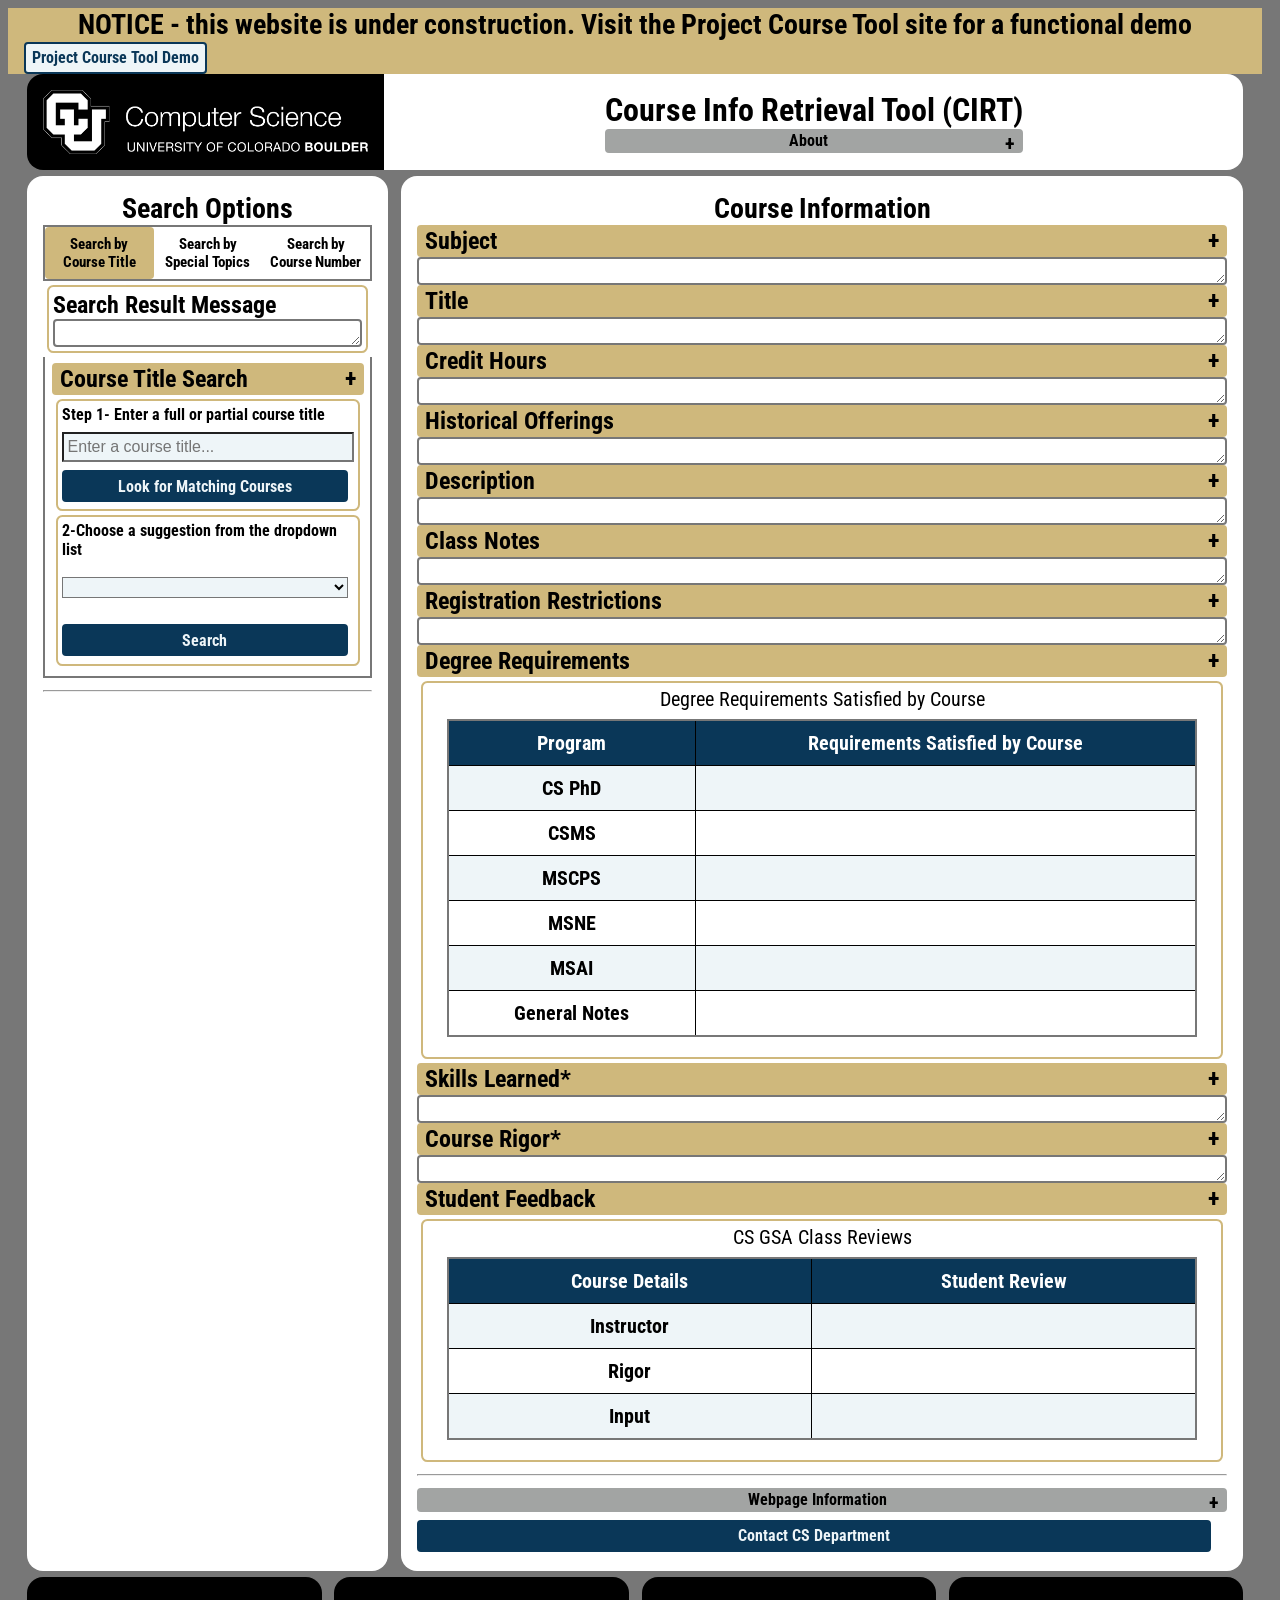
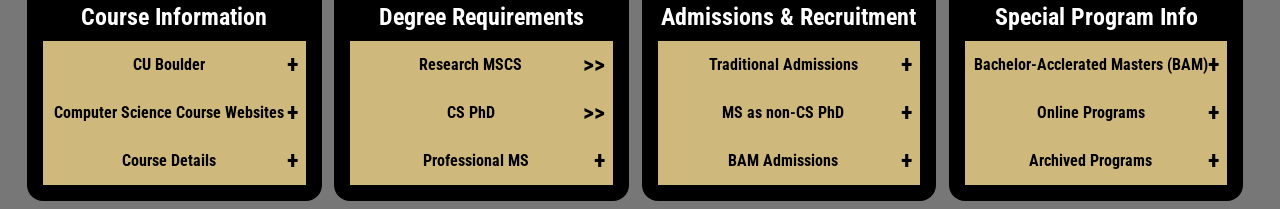
==== index.html @ 99a19672 "update index.html" ====
<!DOCTYPE html>
<html lang="en">

<head>
  <meta name="viewport" content="width=device-width, initial-scale=1.0" charset="UTF-8" />
  <link rel="preconnect" href="https://fonts.googleapis.com"/>
  <link rel="preconnect" href="https://fonts.gstatic.com" crossorigin>
  <link href="https://fonts.googleapis.com/css2?family=Roboto+Condensed:ital,wght@0,100..900;1,100..900&display=swap" rel="stylesheet">
  <link rel="stylesheet" href="script.css"/>
  <script src="script.js"></script>
  <script src="courseCatalog.js"></script>
  <script src="topicsCourseCatalog.js"></script>
  <title>Course Information Retrieval Tool (CIRT)</title>
</head>
<article style="background-color:#CFB87C;">
  <h2>NOTICE - this website is under construction. Visit the Project Course Tool site for a functional demo</h2>
  <button onclick="javascript:goLink('https://danieladams-3.github.io/Project-CourseTool/')">Project Course Tool Demo</button>
</article>
<div class = "grid-container-header">
  <div class="grid-item-image">
    <img src="sidebarHeader.png" alt="Computer Science - University of Colorado Boulder">
  </div>
  <div class="grid-item-header">
    <header>
      <div class="row" style="display:inline-flex">
        <h1>Course Info Retrieval Tool (CIRT)</h1>
      </div>
      <div class="row">
        <button class="buttonHelp" id="titleHelpButton" onclick="javascript:ShowHideMessageRow(document.getElementById('titleMessageOnClick'),this)">About</button>
      </div>
      <div class="helpMessageRow" id="titleMessageOnClick"><h4>About CIRT</h4><p>An internal advisor-facing tool to retrieve course information for graduate courses. Data is pre-collected, so information is not 'live'. To use the tool, select your preferred search method below from tabs below.</p></div>
    </header>
  </div>
</div>
<div class="grid-separator"></div>
<div class="grid-container">
  <div class="grid-item">
    <article>
      <h2>Search Options</h2>
      <div class="tab">
        <button class="tablinks" id = "defaultOpen" onclick="javascript:openSearchTab(this, 'searchTraditionalTab')">Search by Course Title</button>
        <button class="tablinks" onclick="javascript:openSearchTab(this, 'searchByTopics')">Search by Special Topics</button>
        <button class="tablinks" onclick="javascript:openSearchTab(this, 'searchWithHelpTab')">Search by Course Number</button>
      </div>
      <div class="stepRow">
        <div class="row">
          <h3>Search Result Message &nbsp;</h3>
          <p id="searchResultMessage"></p>
        </div>
      </div>  
      <div class="tabContent" id="searchTraditionalTab">
        <div class="row">
          <button class="h3buttonHelp" id="searchStandardHelpButton" onclick="javascript:ShowHideMessageRow(document.getElementById('searchMessageOnClick'), this)">Course Title Search</button>
        </div>
        <div class = "helpMessageRow" id="searchMessageOnClick"><p><h4>About Course Title Search</h4>Requires a full or partial course title. For example, to get course information about 'CSCI 5214 Big Data Architecture', type <b>Big</b>, <b>Big Data</b>, etc. Then select the appropriate option from the dropdown menu. For Special Topics courses, use the Special Topics tab.</p></div>
        <div class="stepRow">
          <div class="row">
            <h4>Step 1- Enter a full or partial course title</h4>
            <input id="titleInput" type="text" placeholder="Enter a course title..." />
          </div>
          <div class="row">
            <button class="searchButton" onclick="anyLenCourseTitleSearch(document.getElementById('titleInput').value.trim());">Look for Matching Courses</button>
          </div>
        </div>
        <div class="stepRow">
          <div class="row">
            <h4>2-Choose a suggestion from the dropdown list</h4>
          </div>
          <div class="selectRow">
            <select id='titleSuggestionSelected'></select>
          </div>
          <div class="row">
            <button class="searchButton" onclick="javascript:TitleSearch()">Search</button>
          </div>
        </div>
      </div>
      <div class="tabContent" id="searchWithHelpTab">
        <div class="row">
          <button class="h3buttonHelp" id="autoHelpButton"onclick="javascript:ShowHideMessageRow(document.getElementById('autocompleteMessageOnClick'),this)">Course Number Search</button>
        </div>
        <div class = "helpMessageRow" id="autocompleteMessageOnClick">
          <h4>About Course Number Search</h4>
          <p>Search by a full or partial course number. If a full number is provided (for ex: CSCI 5214), then it will search and populate the result. If no direct match is found, any matching courses will be added to the dropdown menu for you to choose from. For example, entering <b>CSCI 5</b> will retrieve all CSCI 5000-level courses. Entering <b>5214</b> will retrieve <b>CSCI 5214</b>, <b>ATLS 5214</b>, and <b>CSCA 5214</b>. Select the option you want and press <b>Search</b> to retrieve that course's information.</p>
        </div>
        <div class="stepRow">
          <div class="row">
            <h4>Enter a course number (full or partial)</h4>
          </div>
            <div class="row">
              <input id="prefixInput" type="text" placeholder="Enter the first letter(s) of a course subject code..." />
            </div>
            <div class="row">
              <button class="searchButton" onclick="anyLenCourseNumSearch(document.getElementById('prefixInput').value.trim())">Search</button>
            </div>
          </div>
        <div class="stepRow">
          <div class="row">
            <h4>If you entered a partial course number, choose an option from any matching suggestions</h4>
          </div>
          <div class="selectRow">
            <select id='suggestionSelected'></select>
          </div>
          <div class="row">
            <button class="searchButton" onclick="javascript:autoCompleteSearch()">Search for Suggested Course</button>
          </div>
        </div>
      </div>
      <div class="tabContent" id="searchByTopics">
        <div class="row">
          <button class="h3buttonHelp" id="searchTopicsHelpButton" onclick="javascript:ShowHideMessageRow(document.getElementById('specialTopicsMessageOnClick'),this);
            javascript:changeHelpButton(this)">Search by Special Topic</button>
        </div>
        <div class = "helpMessageRow" id="specialTopicsMessageOnClick"><h4>About Special Topics Search</h4><p>Special Topics Search allows search for specific sections of the available Special Topics courses, filtered by semester.</p></div>
        <div class="stepRow">
          <div class="row">
            <h4>Special Topics Course</h4>
          </div>
          <div class="selectRow">
            <select id='topicsCourseSelected' onchange="populateTopicTerms()">
              <option value="blank" selected></option>
              <option value="CSCI-7000">CSCI 7000 Current Topics in Computer Science</option>
              <option value="CYBR-5830">CYBR 5830 Special Topics</option>
              <option value="ROBO-7000">ROBO 7000 Special Topics in Robotics</option>
              <option value="DTSC-5900">DTSC 5900 Special Topics</option>
              <option value="ATLS-5519">ATLS 5519 Advanced Topics</option>
              <option value="ATLS-5529">ATLS 5529 Advanced Critical Topics</option>
            </select>
          </div>
          <div class="row">
            <h4>Semester when the course has been offered</h4>
          </div>
          <div class="selectRow">
            <select id='topicsTermDisplayed' onchange="populateTopics()">
              <option value="blank" selected></option> 
            </select>
          </div>
          <div class="row">
            <h4>Topic(s) offered the chosen course and semester</h4>
          </div>
          <div class="selectRow">
            <select id='topicsDisplayed'>
              <option value="blank" selected></option>
            </select> 
          </div>
          <div class="row">
            <button class="searchButton" onclick="javascript:TopicsSearch()">Special Topics Search</button>
          </div>
        </div>
        </div>
    </article>
    <hr/>
  </div>
  <div class="grid-item">
    <article>
      <h2>Course Information</h2>
      <div class="row">
        <button class="h3buttonHelp" id="subjectHelpButton" onclick="javascript:ShowHideMessageRow(document.getElementById('subjectMessageOnClick'), this)">Subject</button>
      </div>
      <div class = "helpMessageRow" id="subjectMessageOnClick"><h4>About Subject</h4><p>Per Graduate Catalog AY26-27. If a course does not appear, it is not in the dataset, but can be requested by clicking the 'Contact CS Department' button at the bottom of the page</p>
      </div>
      <div class="row">
        <div id="resultSubject"></div>
      </div>
        
      <div class="row">
        <button class="h3buttonHelp" id="nameHelpButton" onclick="javascript:ShowHideMessageRow(document.getElementById('nameMessageOnClick'),this)">Title&nbsp;</button> 
      </div>
      <div class = "helpMessageRow" id="nameMessageOnClick"><h4>About Title</h4><p>Data from 2026-27 Graduate Catalog</p></div>
      <div class="row">
        <div id="resultTitle"></div>
      </div>

      <div class="row">
        <button class="h3buttonHelp" id="hoursHelpButton" onclick="javascript:ShowHideMessageRow(document.getElementById('hoursMessageOnClick'),this)">Credit Hours&nbsp;</button> 
      </div>
      <div class = "helpMessageRow" id="hoursMessageOnClick"><h4>About Credit Hours</h4><p>Data from 2026-27 Graduate Catalog. If credit hours are variable, output will be listed as a range (for ex: 1-4)</p></div>
      <div class="row">
        <div id="resultHours"></div>
      </div>
          
      <div class="row">
        <button class="h3buttonHelp" id="offeringsHelpButton" onclick="javascript:ShowHideMessageRow(document.getElementById('offeringsMessageOnClick'),this)">Historical Offerings&nbsp;</button> 
      </div>
      <div class = "helpMessageRow" id="offeringsMessageOnClick"><h4>About Historical Offerings (future offerings subject to change)</h4><p>Data manually updated from Class Search. Lists the semesters that the course was offered from Fall 2024-Fall 2026</p></div>
        <div class="row">
          <div id="resultOfferings"></div>
        </div>

        <div class="row">
          <button class="h3buttonHelp" id="descriptionHelpButton" onclick="javascript:ShowHideMessageRow(document.getElementById('descriptionMessageOnClick'), this)">Description&nbsp;</button> 
        </div>
        <div class = "helpMessageRow" id="descriptionMessageOnClick"><h4>About Description</h4><p>Data from 2026-27 Graduate Catalog. Results may also include cross-listed course numbers</p></div>
        <div class="row">
          <div id="resultDescription"></div>
        </div>  
          
        <div class="row">
          <button class="h3buttonHelp" id="notesHelpButton" onclick="javascript:ShowHideMessageRow(document.getElementById('notesMessageOnClick'),this)">Class Notes&nbsp;</button> 
        </div>
        <div class = "helpMessageRow" id="notesMessageOnClick"><h4>About Class Notes</h4><p>Data pulled from Class Search. Notes are from most recent offering from Fall 2024-Fall 2026. If mutliple sections were offered, notes are split by section</p></div>
        <div class="row">
          <div id="resultNotes"></div>
        </div>
          
        <div class="row">
          <button class="h3buttonHelp" id="regHelpButton" onclick="javascript:ShowHideMessageRow(document.getElementById('regRestrictionsMessageOnClick'), this)">Registration Restrictions&nbsp;</button> 
        </div>
        <div class = "helpMessageRow" id="regRestrictionsMessageOnClick"><h4>About Registration Restrictions</h4><p>Data from 2026-27 Graduate Catalog. Restrictions are not listed for individual sections</p></div>
        <div class="row">  
          <div id="resultRestrictions"></div>
        </div>
          
        <div class="row">
          <button class="h3buttonHelp" id="reqsHelpButton" onclick="javascript:ShowHideMessageRow(document.getElementById('DegreeReqsCSMessageOnClick'), this)">Degree Requirements&nbsp;</button> 
        </div>
        <div class = "helpMessageRow" id="DegreeReqsCSMessageOnClick"><h4>About Degree Requirements (CS)</h4><p>If you see any errors, please click the 'Contact CS Department'!</p></div>
        <div class="tableRow">
          <div class="row">  
            <table>
              <caption>Degree Requirements Satisfied by Course</caption>
              <tr>
                <th style="background-color:#0A3758;color:#ffffff;">Program</th>
                <th style="background-color:#0A3758;color:#ffffff;">Requirements Satisfied by Course</th>
              </tr>
              <tr>
                <th>CS PhD</th>
                <td id="reqsCSENPHD"></td>
              </tr>
              <tr>
                <th>CSMS</th>
                <td id="reqsCSENMS"></td>
              </tr>
              <tr>
                <th>MSCPS</th>
                <td id="reqsCSENMSCPS"></td>
              </tr>
              <tr>
                <th>MSNE</th>
                <td id="reqsNTENMSNE"></td>
              </tr>
              <tr>
                <th>MSAI</th>
                <td id="reqsAINTMSAI"></td>
              </tr>
              <tr>
                <th>General Notes</th>
                <td id="reqsNotes"></td>
              </tr>
            </table>
          </div>
        </div>
          
        <div class="row">
          <button class="h3buttonHelp" id="skillsHelpButton" onclick="javascript:ShowHideMessageRow(document.getElementById('skillsLearnedMessageOnClick'),this)">Skills Learned*&nbsp;</button> 
          </div>
          <div class = "helpMessageRow" id="skillsLearnedMessageOnClick"><h4>About Skills Learned (CS)</h4><p>Data available for courses listed in the 3.Skills Learnt document, which was last updated around 2019-2020</p></div>
          <div class="row">
            <div id="resultSkills"></div>
          </div>
          
          <div class="row">
            <h3></h3>
          </div>
          <div class="row">
            <button class="h3buttonHelp" id="rigorHelpButton" onclick="javascript:ShowHideMessageRow(document.getElementById('rigorMessageOnClick'),this)">Course Rigor*&nbsp;</button> 
          </div>
          <div class = "helpMessageRow" id="rigorMessageOnClick"><h4>About Rigor</h4><p>Data available for courses listed in the 3.Skills Learnt document, which was last updated around 2019-2020. Weightage of the class according to students in general. May not apply to all students as each student is different with their comfort level. Rigor should be considered with other factors.</p></div>
          <div class="row">
            <div id="resultRigor"></div>
          </div>

          <div class="row">
            <button class="h3buttonHelp" id="reviewsHelpButton" onclick="javascript:ShowHideMessageRow(document.getElementById('reviewsMessageOnClick'),this)">Student Feedback&nbsp;</button> 
          </div>
          <div class = "helpMessageRow" id="reviewsMessageOnClick"><h4>About Reviews</h4><p>Data manually downloaded from CS-GSA website. Last data update was 09.11.2026</p></div>
          <div class="tableRow">
            <div class="row">  
              <table>
                <caption>CS GSA Class Reviews</caption>
                <tr>
                  <th style="background-color:#0A3758;color:#ffffff;">Course Details</th>
                  <th style="background-color:#0A3758;color:#ffffff;">Student Review</th>
                </tr>
                <tr>
                  <th>Instructor</th>
                  <td id="reviewInstructor"></td>
                </tr>
                <tr>
                  <th>Rigor</th>
                  <td id="reviewCourseload"></td>
                </tr>
                <tr>
                  <th>Input</th>
                  <td id="reviewInput"></td>
                </tr>
              </table>
            </div>
          </div>
        </article>
        <hr/>
        <footer>
          <div class="row">
            <button class="buttonHelp" id="webpageHelpButton" onclick="javascript:ShowHideMessageRow(document.getElementById('webpageMessageOnClick'),this)">Webpage Information</button>
          </div>
          <div class = "helpMessageRow" id="webpageMessageOnClick"><h4>Note</h4>
            <p>Last updated 10.09.2026</p>
            <p>Submit questions, corrections, or requests for additional data by clicking the 'Contact CS Department' button.</p>
            <p>Developed by Daniel Adams, Department of Computer Science</p>
          </div>
          <div class="row">
            <button class="searchButton" onclick="javascript:goLink('mailto:Daniel.Adams-3@colorado.edu')">Contact CS Department</button>
          </div>
        </footer>
      </div>
    </div>
  </div>
  <div class="grid-separator"></div>
  <div class="grid-container-resources">
    <div class="grid-item-resources">
      <div class="sidebarSubHeaderRow">Course Information</div>
      <button class="accordion">CU Boulder</button>
      <div class="panel">
        <button class="sidebarRow" onclick="javascript:goLink('https://catalog.colorado.edu/courses-a-z/')">Graduate Catalog AY26-27</button>
        <button class="sidebarRow" onclick="javascript:goLink('https://classes.colorado.edu/')">Class Search (classes.colorado.edu)</button>
      </div>
      <button class="accordion">Computer Science Course Websites</button>
      <div class="panel">
        <button class="sidebarRow" onclick="javascript:goLink('https://www.colorado.edu/cs/academics/graduate-programs/breadth-courses')">Breadth List</button>
        <button class="sidebarRow" onclick="javascript:goLink('https://www.colorado.edu/cs/graduate-students/computer-science-professional-internship-class-csci-6930')">Professional Internship</button>
        <button class="sidebarRow" onclick="javascript:goLink('https://www.colorado.edu/cs/guidelines-independent-study')">Master's Independent Study</button>
        <button class="sidebarRow" onclick="javascript:goLink('https://www.colorado.edu/cs/professional-masters-computer-science-mscps-projects-requirement')">Professional MSCS Projects</button>
      </div>
      <button class="accordion">Course Details</button>
      <div class="panel">
        <button class="sidebarRow" onclick="javascript:goLink('https://docs.google.com/spreadsheets/d/10GefVmlLPtR8avL3Kjln62ebisCZMJJWeFko8VarKwE/edit?gid=0#gid=0')">Tentative Classes List (FA26)</button>
        <button class="sidebarRow" onclick="javascript:goLink('https://docs.google.com/spreadsheets/d/1cyO2n1xfp6QEOjoUIr4CfAsfHH-fGB7LIWFB1ZFxfOY/edit?gid=0#gid=0')">3. Skills Learned by Course (2019)</button>
        <button class="sidebarRow" onclick="javascript:goLink('https://bouldercsgrads.org/classes')">Class Reviews, CS-GSA</button>
      </div>
    </div>
    <div class="grid-item-resources">
      <div class="sidebarSubHeaderRow">Degree Requirements</div>
      <button class="accordionNoPanel" onclick="javascript:goLink('https://www.colorado.edu/cs/academics/graduate-programs/master-science-computer-science/master-science-computer-science-degree')">Research MSCS</button>
      <button class="accordionNoPanel" onclick="javascript:goLink('https://www.colorado.edu/cs/academics/graduate-programs/doctor-philosophy/degree-requirements')">CS PhD</button>
      <button class="accordion">Professional MS</button>
      <div class="panel">
        <button class="sidebarRow" onclick="javascript:goLink('https://www.colorado.edu/cs/academics/graduate-programs/professional-masters-artificial-intelligence/ms-ai-degree-requirements')">MS Artificial Intelligence (course-based)</button>
        <button class="sidebarRow" onclick="javascript:goLink('https://www.colorado.edu/cs/academics/graduate-programs/professional-masters-computer-science/degree-requirements')">MS Computer Science (course-based)</button>
        <button class="sidebarRow" onclick="javascript:goLink('https://www.colorado.edu/cs/dual-professional-ms-engineering-management')">Dual-Degree MSCPS + ME-EMEN - Computer Science Requirements</button>
        <button class="sidebarRow" onclick="javascript:goLink('https://www.colorado.edu/emp/graduate-programs/dual-graduate-degrees/computer-science-me-em-dual-degrees#accordion-efcb9804c1ad9ffc16d8883bba71ce629-1')">Dual-Degree MSCPS + ME-EMEN - Engineering Management Requirements</button>
        <button class="sidebarRow" onclick="javascript:goLink('https://www.colorado.edu/cs/academics/graduate-programs/professional-masters-network-engineering/professional-masters-network')">MS Network Engineering (course-based)</button>
      </div>
    </div>
    <div class="grid-item-resources">
      <div class="sidebarSubHeaderRow">Admissions & Recruitment</div>
      <button class="accordion">Traditional Admissions</button>
      <div class="panel">
        <button class="sidebarRow" onclick="javascript:goLink('https://www.colorado.edu/cs/admissions/graduate-admissions/discover-graduate-programs')">2027 Recruitment</button>
        <button class="sidebarRow" onclick="javascript:goLink('https://www.colorado.edu/cs/admissions/graduate-admissions')">CS Graduate Amissions Homepage</button>
        <button class="sidebarRow" onclick="javascript:goLink('https://www.colorado.edu/cs/admissions/graduate-admissions/admissions-requirements')">CS Graduate Admissions Requirements</button>
        <button class="sidebarRow" onclick="javascript:goLink('https://www.colorado.edu/cs/admissions/graduate-admissions/how-apply/how-apply-masters-program')">How to Apply for MS</button>
      </div>
      <button class="accordion">MS as non-CS PhD</button>
      <div class="panel">
        <button class="sidebarRow" onclick="javascript:goLink('https://www.colorado.edu/cs/students/graduate-students/forms-policies/earning-cs-ms-non-cs-phd-student')">Earning MSCS as non-CS PhD</button>  
        <button class="sidebarRow" onclick="javascript:goLink('https://www.colorado.edu/cs/students/graduate-students/forms-policies/earning-ms-ai-as-non-cs-phd-student')">Earning MSAI as non-CS PhD</button>
      </div>
      <button class="accordion">BAM Admissions</button>
      <div class="panel">
        <button class="sidebarRow" onclick="javascript:goLink('https://www.colorado.edu/cs/academics/undergraduate-programs/accelerated-masters-programs')">CS Undergraduate BAM Information</button>
      </div>
    </div>
    <div class="grid-item-resources">
      <div class="sidebarSubHeaderRow">Special Program Info</div>
      <button class="accordion">Bachelor-Acclerated Masters (BAM)</button>
      <div class="panel">
        <button class="sidebarRow" onclick="javascript:goLink('https://www.colorado.edu/cs/academics/undergraduate-programs/accelerated-masters-programs/computer-science-accelerated-masters-0#degree-requirements')">MS Computer Science BAM</button>
        <button class="sidebarRow" onclick="javascript:goLink('https://www.colorado.edu/cs/academics/undergraduate-programs/accelerated-masters-programs/network-engineering-accelerated-0')">MS Network Engineering BAM</button>
      </div>
      <button class="accordion">Online Programs</button>
      <div class="panel">
        <button class="sidebarRow" onclick="javascript:goLink('https://www.colorado.edu/cs/academics/online-programs/mscs-coursera/curriculum')">MSCS Coursera (CSE3)</button>
        <button class="sidebarRow" onclick="javascript:goLink('https://www.colorado.edu/cs/academics/online-programs/ms-artificial-intelligence-coursera/ms-ai-online-curriculum-and-degree')">MSAI Coursera (AIN3)</button>
        <button class="sidebarRow" onclick="javascript:goLink('https://www.colorado.edu/program/data-science/coursera/curriculum')">MSDS Coursera (DTS3)</button>
        <button class="sidebarRow" onclick="javascript:goLink('https://online.colorado.edu/applied-computer-science-bs/academics')">Post-Bacc (BS Applied CS)</button>
      </div>
       <button class="accordion">Archived Programs</button>
      <div class="panel">
        <button class="sidebarRow" onclick="javascript:goLink('https://www.colorado.edu/cs/academics/graduate-programs/certificates')">Residential Graduate Certificates</button>
        <button class="sidebarRow" onclick="javascript:goLink('https://www.colorado.edu/cs/academics/graduate-programs/master-science-technology-cybersecurity-policy/master-science-technology')">MS Technology, Cybersecurity, Policy (TCEN)</button>
      </div>
    </div>
  </div>
</body>
</div>
</html>
---- script.css ----
/*color pallette quickreference*/
/*dark grey: #777777, black: #000000, white: #ffffff, gold: #CFB87C*/
/*coral: ff6060, green: 00a491*/

body {
  font-family: "Roboto", sans-serif;
  font-size:1.5rem;
  min-width:98%;
  width:98%;
  background-color:#777777;
  padding-top:0rem;
  padding-bottom:0rem;
  overflow-x:hidden;
}

.grid-separator{
  min-height:0.5vw;
  max-height:0.5vw;
  height:0.5vw;
  margin:0vw;
}

.grid-container{
  display:grid;
  grid-template-columns:3fr 7fr;
  grid-template-rows:1fr;
  border-radius:1rem;
  padding-left: 1rem;
  padding-right:1rem;
  
  gap:1vw;
  margin-left:0.25vw;
  margin-right:0.25vw;
  margin-top:0vw;
  margin-bottom:0vw;
}

.grid-item{
  text-align:left;
  background:#ffffff;
  border-radius:1rem;
  padding:1rem;
  overflow:hidden;
}

.grid-container-header{
  display:grid;
  height:max-content;
  grid-template-columns:1fr 5fr;
  grid-template-rows:1fr;
  border-radius:1rem;
  padding-left: 1rem;
  padding-right:1rem;
  
  gap:0vw;
  margin-left:0.25vw;
  margin-right:0.25vw;
  margin-top:0vw;
  margin-bottom:0vw;
}

.grid-item-header{
  text-align:center;
  background:white;
  border-top-left-radius:0rem;
  border-bottom-left-radius:0rem;
  border-top-right-radius:1rem;
  border-bottom-right-radius:1rem;
  padding:1rem;
  overflow:hidden;
  align-items:center;
  display:flex;
  justify-content:center;
}

.grid-item-image{
  background-color:#000000;
  border-bottom-left-radius:1rem;
  border-top-left-radius:1rem;
  border-top-right-radius:0rem;
  border-bottom-right-radius:0rem;
  padding:1rem;
  overflow:clip;
  display:flex;
  justify-content:center;
}

img{
  width:auto;
  height:4rem;
}

.grid-container-resources{
  display:grid;
  height:fit-content;
  overflow:clip;
  grid-template-columns:1fr 1fr 1fr 1fr;
  border-radius:1rem;
  padding-left: 1rem;
  padding-right:1rem;
  
  gap:1vw;
  margin-left:0.25vw;
  margin-right:0.25vw;
  margin-top:0vw;
  margin-bottom:0vw;

}
.grid-item-resources{
  text-align:left;
  background:#000000;
  border-radius:1rem;
  padding:1rem;
  overflow:clip;
  height:min-content;
}

@media (max-width: 1200px) {
  .grid-container {
    grid-template-columns:1fr 1fr;
  }
  .grid-container-resources{
    grid-template-columns:1fr 1fr;
  }
  .grid-container-header{
    grid-template-columns:1fr 3fr;
  }
}

@media (max-width: 975px) {
  .grid-container {
    grid-template-columns: 1fr;
  }
  .grid-container-resources{
    grid-template-columns: 1fr;
  }
  .grid-container-header{
    grid-template-columns:1fr;
  }
  .grid-item-image{
    border-bottom-left-radius:1rem;
    border-top-left-radius:1rem;
    border-top-right-radius:1rem;
    border-bottom-right-radius:1rem;
  }
  .grid-item-header{
    border-bottom-left-radius:1rem;
    border-top-left-radius:1rem;
    border-top-right-radius:1rem;
    border-bottom-right-radius:1rem;
  }
}
@media (max-width: 480px) {
  .grid-container {
    grid-template-columns: 1fr;
  }
  .grid-container-resources{
    grid-template-columns: 1fr;
  }
  .grid-container-header{
    grid-template-columns:1fr;
  }
  .grid-item-image{
    border-bottom-left-radius:1rem;
    border-top-left-radius:1rem;
    border-top-right-radius:1rem;
    border-bottom-right-radius:1rem;
  }
  .grid-item-header{
    border-bottom-left-radius:1rem;
    border-top-left-radius:1rem;
    border-top-right-radius:1rem;
    border-bottom-right-radius:1rem;
  }
}

article, footer{
  background:white;
}

/*Define header styles*/
h1 {
  font-family: "Roboto Condensed", sans-serif;
  font-size:2rem;
  font-weight:bolder;
  margin-top:0vw;
  margin-bottom:0vw;
  color:#000000;
  align-content:center;
}
h2{
  font-family: "Roboto Condensed", sans-serif;
  font-size: 1.75rem;
  margin-top:0vw;
  margin-bottom:0vw;
  align-content:center;
  text-align:center;
}
h3{
  font-family: "Roboto Condensed", sans-serif;
  font-size:1.5rem;
  font-weight:bold;
  margin-top:0vw;
  margin-bottom:0vw;
  align-content:center;
} 
h4 {
  font-family: "Roboto Condensed", sans-serif;
  font-size:1rem;
  padding-top:0rem;
  font-weight:bold;
  margin-top:0vw;
  margin-bottom:0vw;
  align-content:center;
}
h5{
  font-family:"Roboto Condensed", sans-serif;
  font-size:1rem;
  font-style:italic;
  margin-top:0vw;
  margin-bottom:0vw;
  align-content:center;
}

p{
  font-size:1rem;
  word-wrap:normal;
  white-space:normal;
  justify-content:center;
  margin-top:0vw;
  margin-bottom:0vw;
  align-content:center;
}
caption {
  font-family: "Roboto Condensed", sans-serif;
  font-size:1.25rem;
  margin-bottom:0.5rem;
  align-content:center;
}
/*Define formatting for rows*/
.row {
  display:flex;
  flex-direction:row;
  flex-wrap:wrap;
  white-space:pre-line;
  word-wrap:normal;
  max-width:100%;
  border-radius:0.5vw;
}

.stepRow, .tableRow{
  border: 2px solid #CFB87C;
  border-radius:0.5vw;
  padding:0.25rem;
  margin:0.25rem;
}
.helpMessageRow{
  opacity:0.0%;
  min-height:0%;
  max-height:0%;
  visibility:hidden;
  display:none;

  background-color:#ffffff;
  border-radius:2vw;
  border-color:#ffffff;

  margin-top:0rem;
  margin-bottom:0rem;
  flex-direction:row;
  flex-wrap:wrap;
  white-space:pre-line;
  word-wrap:normal;
  max-width:98%;
  font-size:1.25rem;
  color:#000000;
} 


/*Define formatting for input text when provided by user*/
input[type="text"] {
  padding: 0.25rem;
  font-size: 1rem;
  font-weight:normal;
  width:98%;
  margin-top:0.5rem;
  background-color:#EEF5F8;
}

/*Format the result boxes for certain result content*/
#resultDescription, #resultNotes, #resultReqs, #resultRestrictions, #resultSkills, #resultSubject, #resultTitle, #resultHours, #resultOfferings, #resultRigor, #searchResultMessage
{
  padding: 0.25rem;
  background: #ffff;
  min-height: 1rem;
  max-height: fit-content;
  resize:vertical;
  overflow-x:visible;
  overflow-y:hidden;
  width:100%;
  border: 2px solid #777777;
  white-space: pre-wrap;
  cursor: text;
  font-size: 1rem;
  border-radius:0.25rem;
}
/*Formatting for buttons*/
button {
  margin-left: 1rem;
  font-size: 1rem;
  min-width:1rem;
  max-height:2rem;
  min-height:2rem;
  font-weight: bold;
  border-radius:0.25rem;
  border-color:#0A3758;
  border-style:solid;
  cursor: pointer;
  font-family: "Roboto Condensed", sans-serif;
  background: #EEF5F8;
  color:#0A3758;
  outline:none;
}

.buttonHelp{
  margin:inherit;
  min-width:100%;
  font-size:1rem;
  padding-top:0rem;
  padding-bottom:0rem;
  text-align:center;
  max-height:1.5rem;
  min-height:1.5rem;
  height:1.5rem;
  background-color:#A2A4A3;
  color:#000000;
  border-color:#A2A4A3;
}

.h3buttonHelp{
  font-family: "Roboto Condensed", sans-serif;
  font-size:1.5rem;
  font-weight:bold;
  margin-top:0vw;
  margin-bottom:0vw;
  align-content:center;
  margin-left:0vw;
  max-height:fit-content;
  min-width:100%;
  padding-top:0rem;
  padding-bottom:0rem;
  text-align:left;
  background-color:#CFB87C;
  color:#000000;
  border-color:#CFB87C;
}

.buttonHelp.opened:after, .h3buttonHelp.opened:after {
  content: '-';
}

.h3buttonHelp:after {
  content: '+';
  color: #000000;
  font-weight: bold;
  font-size:1.5rem;
  float: right;
  margin-left:0px;
  margin-right:0px;
}

.buttonHelp:after {
  content: '+';
  color: #000000;
  font-weight: bold;
  font-size:1.25rem;
  float: right;
  margin-left:0px;
  margin-right:0px;
}

.buttonHelp:hover{
  background-color:#777777;
  color:#ffffff;
  border-color:#777777;
}

.h3buttonHelp:hover{
  background-color:#8D7334;
  color:#ffffff;
  border-color:#8D7334;
}

.h3buttonHelp.opened:hover {
  background-color:#ff6060;
  color:#000000;
  border-color:#ff6060;
}
/*Formatting when user hovers over  buttons with mouse*/
button:hover
{
  background-color: #0A3758;
  color:#EEF5F8;
}
.searchButton:hover{
  background-color:#EEF5F8;
  color:#0A3758;
}

.searchButton{
  background-color: #0A3758;
  color:#EEF5F8;
  font-family: "Roboto Condensed", sans-serif;
  margin-left:0rem;
  max-height:2rem;
  min-height:2rem;
  margin-top:0.5rem;
  margin-bottom:2rem;
  width:98%;
  border-radius:0.25rem;
  border-color:#0A3758;
  margin-bottom:0.25vw;
}

.fade-in-messageRow{
  animation-duration:0.25s;
  animation-name: fade-in-messageRow;
  opacity:1.0;
  min-height:100%;
  font-size:1rem;
  visibility:initial;
  max-height:fit-content;
  height:fit-content;
  background-color:#cfb87C;
  border-radius:0.25rem;
  border-color:#000000;
}
.fade-out-messageRow{
  animation-duration:0.25s;
  animation-name: fade-out-messageRow;
  opacity:0.0;
  min-height:0%;
  max-height:0%;
  height:0%;
  visibility:hidden;
  display:none;
  background-color:#ffffff;
  border-radius:0vw;
  border-color:#ffffff;
  border:#ffffff;
}

.helpMessageRow.available{
  opacity:1.0;
  font-size:1rem;
  visibility:initial;
  max-height:fit-content;
  height:fit-content;
  background-color:#cfb87C;
  border-radius:0.25rem;
  border-color:#000000;
}

@keyframes fade-in-messageRow {
  0% {
    opacity:0.0;
    min-height:0%;
    max-height:0%;
    height:0%;
    visibility:hidden;
    display:none;
    background-color:#ffffff;
    border-radius:0vw;
    border-color:#ffffff;
    border:#ffffff;
  }
  90%{
    opacity:0.0;
  }
  100%{
    opacity:1.0;
    min-height:100%;
    max-height:fit-content;
    height:100%;
    visibility:visible;
    display:block;
    background-color:#CFB87C;
    border-radius:0.5vw;
    border-color:#000000;
    border:#000000;
  }
}

@keyframes fade-out-messageRow {
  0% {
    opacity:1.0;
    min-height:100%;
    max-height:fit-content;
    height:100%;
    visibility:visible;
    display:contents;
    background-color:#CFB87C;
    border-radius:1vw;
    border-color:#000000;
    border:#000000;
  }
  5%{
    opacity:0.0;
  }
  100%{
    opacity:0.0;
    min-height:0%;
    max-height:0%;
    height:0%;
    visibility:hidden;
    display:none;
    background-color:#ffffff;
    border-radius:0vw;
    border-color:#ffffff;
    border:#ffffff;
  }
}

/*for buttons when opened*/
.opened{
  background-color:#ff6060;
  color:#000000;
  border-color:#000000;
}

/* Style the accordion folder buttons */
.accordion {
  background-color:#CFB87C; 
  color: #000000;
  padding: 0.5rem 0.5rem 0.5rem 0.5rem;
  margin:0px;
  max-height:fit-content;
  font-size: 1rem;
  line-height:2rem;
  font-weight:bold;
  word-wrap:normal;
  white-space:normal;
  overflow-x:hidden;
  overflow-y:visible;
  width:100%;
  text-align:center;
  border-radius:0%;
  border:none;
}

.accordionNoPanel{
  background-color:#CFB87C; 
  color: #000000;
  padding: 0.5rem 0.5rem 0.5rem 0.5rem;
  margin:0px;
  max-height:fit-content;
  font-size: 1rem;
  line-height:2rem;
  font-weight:bold;
  word-wrap:normal;
  white-space:normal;
  overflow-x:hidden;
  overflow-y:visible;
  width:100%;
  text-align:center;
  border-radius:0%;
  border:none;
}

.active, .accordion.active:hover, .active:hover {
  background-color:#ff6060;
  color:#ffffff;
  transition-duration:0.25s;
}

.accordion:after {
  content: '\002B';
  color: #000000;
  font-weight: bold;
  font-size:1.5rem;
  float: right;
  margin-left:0px;
  margin-right:0px;
}

.accordionNoPanel:after {
  content: '>>';
  color: #000000;
  font-weight: bold;
  font-size:1.5rem;
  float: right;
  margin-left:0px;
  margin-right:0px;
}


.active:after {
  content: '\2212';
  font-size:1.5rem;
  font-weight:bold;
}

.selectRow{
  white-space:pre-line;
  font-size:1rem;
  display:block;
  min-width:98%;
  max-width:98%;
  overflow:clip;
}

select, select>option{ 
  font-size:1rem;
  display:block;
  min-width:100%;
  max-width:100%;
  overflow:clip;
  background-color:#EEF5F8;
}

option{
  font-size:1rem;
  display:flex;
  flex-direction:row;
  flex-wrap:wrap;
  overflow:clip;
  justify-content:left;
  align-self:auto;
  background-color:#EEF5F8;
}

.panel, .panel a{
  padding:0px;
  margin:0rem;
  max-width:100%;
  white-space:normal;
  overflow-x:hidden;
  overflow-y:hidden;
  max-height: 0%;
  height:0%;
  text-transform:capitalize;
  display:none;
}

.accordion:hover, .accordion a:hover .panel a:hover, .sidebarRow a:hover, .sidebarRow:hover, .accordionNoPanel:hover{
  background-color:#0A3758;
  color:#ffffff;
  transition-duration:0.25s;
}

.sidebarSubHeaderRow{
  font-size:1.5rem;
  line-height:1.5rem;
  font-weight:bold;
  font-family:"Roboto Condensed", sans-serif;
  text-align:center;

  word-wrap:normal;
  white-space:normal;
  overflow-x:hidden;
  overflow-y:hidden;

  min-height:10%;
  max-height:20%;
  width:100%;
  
  cursor:default;
  outline:none;
  background-color:#000000;
  color:#ffffff;
  padding: 12px 0px 12px 0px;
  border-radius:0.25rem;
}

.sidebarRow, .sidebarRow a {
  background-color:#ffffff;
  color: #000000;
  font-size: 1rem;
  font-weight:normal;
  text-align:center;
  word-wrap:normal;
  white-space:normal;
  padding:8px 4px 8px 4px;
  margin:0px;
  max-height:100%;     
  height:100%;          
  min-height:100%;       
  width:100%;           
  display:block;        
  visibility:visible;
  overflow-x:hidden;
  overflow-y:hidden;
  border:none;
  border-radius:0px;
  outline:none;
}

.show{
  max-height:100%;
  height:100%;
  min-height:100%;
  visibility:visible;
  display:contents;
}
.hide{
  max-height:0%;
  max-height:100%;
  height:100%;
  min-height:0%;
  visibility:hidden;
  display:none;
}

.tab {
  overflow: hidden;
  max-width:100%;
  min-height:100%;
  border:2px solid #777777;
  background-color: #ffffff;
  position:relative;

}
/* Style the buttons inside the tab */
.tab button, .tablinks {
  font-family:'Roboto Condensed', sans-serif;
  background-color: inherit;
  float: inline-start;
  border: none;
  outline: none;
  cursor: pointer;
  padding: 8px 8px 8px 8px;
  transition: 0.3s;
  font-size: 15px;
  margin:0%;
  color:#000000;
  min-width:33.3333%;
  max-width:33.3333%;
  min-height:100%;
  max-height:100%;
  display:flex;
  align-items:flex-end;
  justify-content:center;
}

/* Change background color of buttons on hover */
/* Create an active/current tablink class */
.tab button.active, .tab button:hover, .tablinks.active {
  background-color: #CFB87C;
  color:#000000;
}

.tablinks:after {
  content:none;
}

/* Style the tab content */
/*affects ids= #searchWithHelpTab, #searchTraditionalTab, #searchByTopics*/
.tabContent {
  display: block;
  padding: 0.5vw 0.5vw;
  border: 2px solid #777777;
  border-top: none;
  max-width:100%;
}

table {
  margin-left:2.5%;
  margin-right:2.5%;
  min-width:95%;
  max-width:95%;
  border-collapse: collapse;
  border: 2px solid #777777;
  font-size: 1.25rem;
  margin-bottom:1rem;
}

td,th {
  border: 1px solid #000000;
  padding: 10px 20px;
}
th{
  font-family:'Roboto Condensed', sans-serif;
  background-color: #096FAE;
  text-align:center;
}

td {
  text-align: left;
}

tr:nth-child(even) td {
  background-color:#EEF5F8;
}

tr:nth-child(odd) td {
  background-color: #ffffff;
}

tr:nth-child(even) th {
  background-color:#EEF5F8;
}

tr:nth-child(odd) th {
  background-color: #ffffff;
}
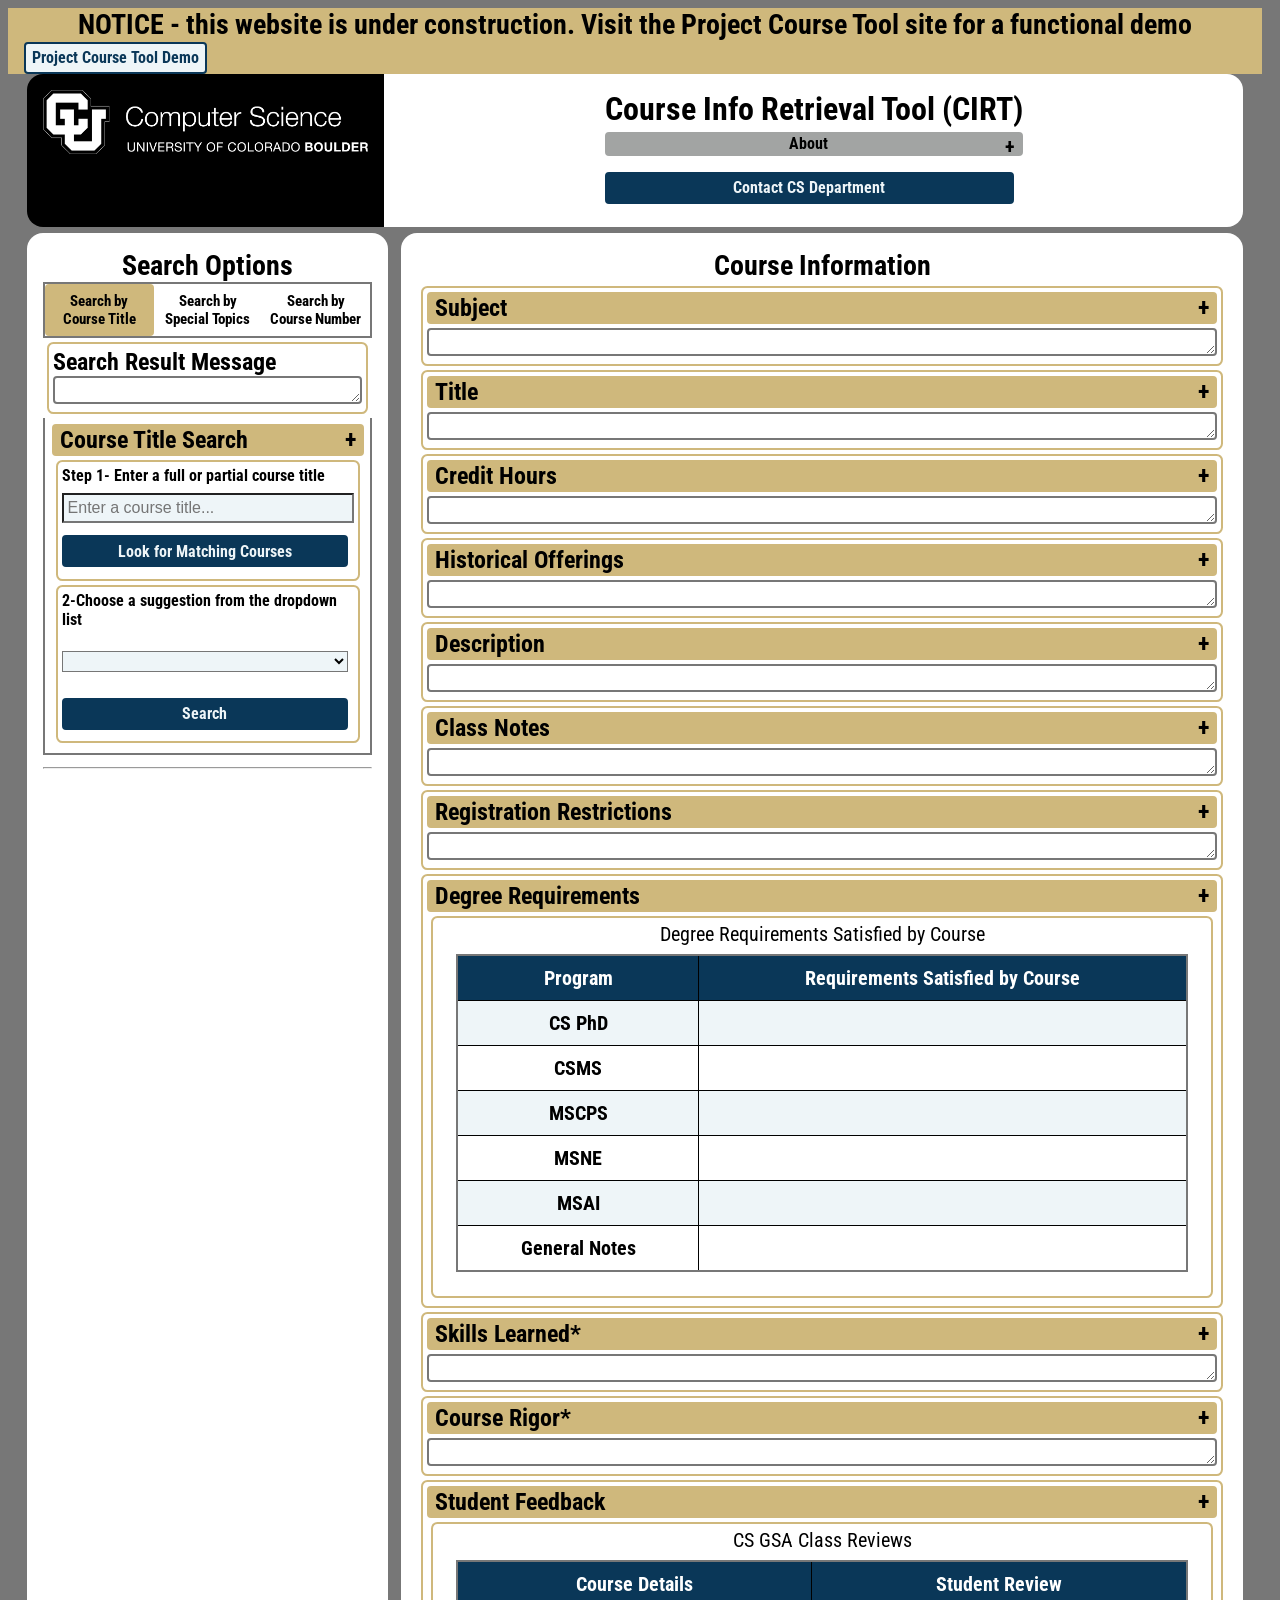
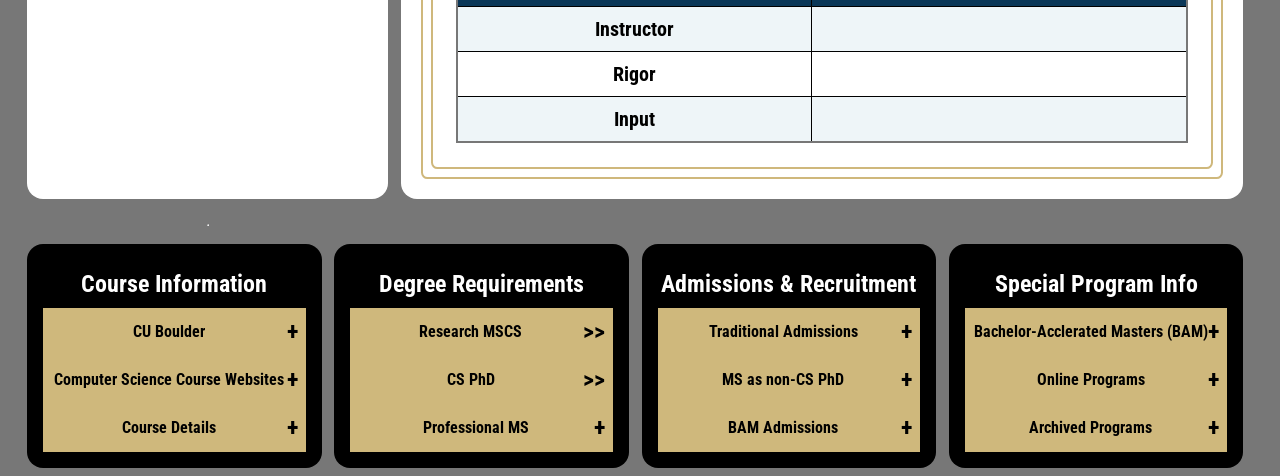
==== commit 63eb969a: "update cirt_data.xlsx - in progress, index.html, script.css" ====
--- a/index.html
+++ b/index.html
@@ -28,7 +28,11 @@
       <div class="row">
         <button class="buttonHelp" id="titleHelpButton" onclick="javascript:ShowHideMessageRow(document.getElementById('titleMessageOnClick'),this)">About</button>
       </div>
-      <div class="helpMessageRow" id="titleMessageOnClick"><h4>About CIRT</h4><p>An internal advisor-facing tool to retrieve course information for graduate courses. Data is pre-collected, so information is not 'live'. To use the tool, select your preferred search method below from tabs below.</p></div>
+      <div class="helpMessageRow" id="titleMessageOnClick"><h4>About CIRT</h4><p>An internal advisor-facing tool to retrieve course information for graduate courses. Data is pre-collected, so information is not 'live'. To use the tool, select your preferred search method below from tabs below. Last updated 10.12.2026. Submit questions, corrections, or requests for additional data by clicking the 'Contact CS Department' button. Developed by Daniel Adams, Department of Computer Science</p>
+      </div>
+      <div class="row">
+        <button class="searchButton" onclick="javascript:goLink('mailto:Daniel.Adams-3@colorado.edu')">Contact CS Department</button>
+      </div>
     </header>
   </div>
 </div>
@@ -153,39 +157,47 @@
   <div class="grid-item">
     <article>
       <h2>Course Information</h2>
-      <div class="row">
-        <button class="h3buttonHelp" id="subjectHelpButton" onclick="javascript:ShowHideMessageRow(document.getElementById('subjectMessageOnClick'), this)">Subject</button>
-      </div>
-      <div class = "helpMessageRow" id="subjectMessageOnClick"><h4>About Subject</h4><p>Per Graduate Catalog AY26-27. If a course does not appear, it is not in the dataset, but can be requested by clicking the 'Contact CS Department' button at the bottom of the page</p>
-      </div>
-      <div class="row">
-        <div id="resultSubject"></div>
-      </div>
-        
-      <div class="row">
-        <button class="h3buttonHelp" id="nameHelpButton" onclick="javascript:ShowHideMessageRow(document.getElementById('nameMessageOnClick'),this)">Title&nbsp;</button> 
-      </div>
-      <div class = "helpMessageRow" id="nameMessageOnClick"><h4>About Title</h4><p>Data from 2026-27 Graduate Catalog</p></div>
-      <div class="row">
-        <div id="resultTitle"></div>
+      <div class="stepRow">
+        <div class="row">
+          <button class="h3buttonHelp" id="subjectHelpButton" onclick="javascript:ShowHideMessageRow(document.getElementById('subjectMessageOnClick'), this)">Subject</button>
+        </div>
+        <div class = "helpMessageRow" id="subjectMessageOnClick"><h4>About Subject</h4><p>Per Graduate Catalog AY26-27. If a course does not appear, it is not in the dataset, but can be requested by clicking the 'Contact CS Department' button at the bottom of the page</p>
+        </div>
+        <div class="row">
+          <div id="resultSubject"></div>
+        </div>
       </div>
 
-      <div class="row">
-        <button class="h3buttonHelp" id="hoursHelpButton" onclick="javascript:ShowHideMessageRow(document.getElementById('hoursMessageOnClick'),this)">Credit Hours&nbsp;</button> 
-      </div>
-      <div class = "helpMessageRow" id="hoursMessageOnClick"><h4>About Credit Hours</h4><p>Data from 2026-27 Graduate Catalog. If credit hours are variable, output will be listed as a range (for ex: 1-4)</p></div>
-      <div class="row">
-        <div id="resultHours"></div>
-      </div>
-          
-      <div class="row">
-        <button class="h3buttonHelp" id="offeringsHelpButton" onclick="javascript:ShowHideMessageRow(document.getElementById('offeringsMessageOnClick'),this)">Historical Offerings&nbsp;</button> 
-      </div>
-      <div class = "helpMessageRow" id="offeringsMessageOnClick"><h4>About Historical Offerings (future offerings subject to change)</h4><p>Data manually updated from Class Search. Lists the semesters that the course was offered from Fall 2024-Fall 2026</p></div>
-        <div class="row">
-          <div id="resultOfferings"></div>
-        </div>
+      <div class="stepRow">
+        <div class="row">
+          <button class="h3buttonHelp" id="nameHelpButton" onclick="javascript:ShowHideMessageRow(document.getElementById('nameMessageOnClick'),this)">Title&nbsp;</button> 
+        </div>
+        <div class = "helpMessageRow" id="nameMessageOnClick"><h4>About Title</h4><p>Data from 2026-27 Graduate Catalog</p></div>
+        <div class="row">
+          <div id="resultTitle"></div>
+        </div>
+      </div>
+      <div class="stepRow">
+        <div class="row">
+          <button class="h3buttonHelp" id="hoursHelpButton" onclick="javascript:ShowHideMessageRow(document.getElementById('hoursMessageOnClick'),this)">Credit Hours&nbsp;</button> 
+        </div>
+        <div class = "helpMessageRow" id="hoursMessageOnClick"><h4>About Credit Hours</h4><p>Data from 2026-27 Graduate Catalog. If credit hours are variable, output will be listed as a range (for ex: 1-4)</p></div>
+        <div class="row">
+          <div id="resultHours"></div>
+        </div>
+      </div>
+      
+      <div class="stepRow">
+        <div class="row">
+          <button class="h3buttonHelp" id="offeringsHelpButton" onclick="javascript:ShowHideMessageRow(document.getElementById('offeringsMessageOnClick'),this)">Historical Offerings&nbsp;</button> 
+        </div>
+        <div class = "helpMessageRow" id="offeringsMessageOnClick"><h4>About Historical Offerings (future offerings subject to change)</h4><p>Data manually updated from Class Search. Lists the semesters that the course was offered from Fall 2024-Fall 2026. CSCI-coded courses were updated on 10.12.2026 for Spring 2027.</p></div>
+          <div class="row">
+            <div id="resultOfferings"></div>
+          </div>
+      </div>
 
+      <div class="stepRow">
         <div class="row">
           <button class="h3buttonHelp" id="descriptionHelpButton" onclick="javascript:ShowHideMessageRow(document.getElementById('descriptionMessageOnClick'), this)">Description&nbsp;</button> 
         </div>
@@ -193,15 +205,19 @@
         <div class="row">
           <div id="resultDescription"></div>
         </div>  
-          
+      </div>
+      
+      <div class="stepRow">
         <div class="row">
           <button class="h3buttonHelp" id="notesHelpButton" onclick="javascript:ShowHideMessageRow(document.getElementById('notesMessageOnClick'),this)">Class Notes&nbsp;</button> 
         </div>
-        <div class = "helpMessageRow" id="notesMessageOnClick"><h4>About Class Notes</h4><p>Data pulled from Class Search. Notes are from most recent offering from Fall 2024-Fall 2026. If mutliple sections were offered, notes are split by section</p></div>
+        <div class = "helpMessageRow" id="notesMessageOnClick"><h4>About Class Notes</h4><p>Data pulled from Class Search. Notes are from most recent offering from Fall 2024-Fall 2026. . CSCI-coded courses were updated on 10.12.2026 for Spring 2027. If multiple sections were offered, notes are split by section</p></div>
         <div class="row">
           <div id="resultNotes"></div>
         </div>
-          
+      </div>
+      
+      <div class="stepRow">
         <div class="row">
           <button class="h3buttonHelp" id="regHelpButton" onclick="javascript:ShowHideMessageRow(document.getElementById('regRestrictionsMessageOnClick'), this)">Registration Restrictions&nbsp;</button> 
         </div>
@@ -209,7 +225,9 @@
         <div class="row">  
           <div id="resultRestrictions"></div>
         </div>
-          
+      </div>
+
+      <div class="stepRow">
         <div class="row">
           <button class="h3buttonHelp" id="reqsHelpButton" onclick="javascript:ShowHideMessageRow(document.getElementById('DegreeReqsCSMessageOnClick'), this)">Degree Requirements&nbsp;</button> 
         </div>
@@ -249,30 +267,32 @@
             </table>
           </div>
         </div>
-          
+      </div>
+      
+      <div class="stepRow">
         <div class="row">
           <button class="h3buttonHelp" id="skillsHelpButton" onclick="javascript:ShowHideMessageRow(document.getElementById('skillsLearnedMessageOnClick'),this)">Skills Learned*&nbsp;</button> 
-          </div>
-          <div class = "helpMessageRow" id="skillsLearnedMessageOnClick"><h4>About Skills Learned (CS)</h4><p>Data available for courses listed in the 3.Skills Learnt document, which was last updated around 2019-2020</p></div>
-          <div class="row">
-            <div id="resultSkills"></div>
-          </div>
-          
-          <div class="row">
-            <h3></h3>
-          </div>
-          <div class="row">
-            <button class="h3buttonHelp" id="rigorHelpButton" onclick="javascript:ShowHideMessageRow(document.getElementById('rigorMessageOnClick'),this)">Course Rigor*&nbsp;</button> 
-          </div>
-          <div class = "helpMessageRow" id="rigorMessageOnClick"><h4>About Rigor</h4><p>Data available for courses listed in the 3.Skills Learnt document, which was last updated around 2019-2020. Weightage of the class according to students in general. May not apply to all students as each student is different with their comfort level. Rigor should be considered with other factors.</p></div>
-          <div class="row">
-            <div id="resultRigor"></div>
-          </div>
-
-          <div class="row">
+        </div>
+        <div class = "helpMessageRow" id="skillsLearnedMessageOnClick"><h4>About Skills Learned (CS)</h4><p>Data available for courses listed in the 3.Skills Learnt document, which was last updated around 2019-2020</p></div>
+        <div class="row">
+          <div id="resultSkills"></div>
+        </div>
+      </div>
+      <div class="stepRow">
+        <div class="row">
+          <button class="h3buttonHelp" id="rigorHelpButton" onclick="javascript:ShowHideMessageRow(document.getElementById('rigorMessageOnClick'),this)">Course Rigor*&nbsp;</button> 
+        </div>
+        <div class = "helpMessageRow" id="rigorMessageOnClick"><h4>About Rigor</h4><p>Data available for courses listed in the 3.Skills Learnt document, which was last updated around 2019-2020. Weightage of the class according to students in general. May not apply to all students as each student is different with their comfort level. Rigor should be considered with other factors.</p>
+        </div>
+        <div class="row">
+          <div id="resultRigor"></div>
+        </div>
+      </div>
+      <div class="stepRow">
+        <div class="row">
             <button class="h3buttonHelp" id="reviewsHelpButton" onclick="javascript:ShowHideMessageRow(document.getElementById('reviewsMessageOnClick'),this)">Student Feedback&nbsp;</button> 
-          </div>
-          <div class = "helpMessageRow" id="reviewsMessageOnClick"><h4>About Reviews</h4><p>Data manually downloaded from CS-GSA website. Last data update was 09.11.2026</p></div>
+        </div>
+        <div class = "helpMessageRow" id="reviewsMessageOnClick"><h4>About Reviews</h4><p>Data manually downloaded from CS-GSA website. Last data update was 09.11.2026</p></div>
           <div class="tableRow">
             <div class="row">  
               <table>
@@ -296,22 +316,10 @@
               </table>
             </div>
           </div>
-        </article>
-        <hr/>
-        <footer>
-          <div class="row">
-            <button class="buttonHelp" id="webpageHelpButton" onclick="javascript:ShowHideMessageRow(document.getElementById('webpageMessageOnClick'),this)">Webpage Information</button>
-          </div>
-          <div class = "helpMessageRow" id="webpageMessageOnClick"><h4>Note</h4>
-            <p>Last updated 10.09.2026</p>
-            <p>Submit questions, corrections, or requests for additional data by clicking the 'Contact CS Department' button.</p>
-            <p>Developed by Daniel Adams, Department of Computer Science</p>
-          </div>
-          <div class="row">
-            <button class="searchButton" onclick="javascript:goLink('mailto:Daniel.Adams-3@colorado.edu')">Contact CS Department</button>
-          </div>
-        </footer>
-      </div>
+        </div>
+      </div>
+    </article>
+    <hr/>
     </div>
   </div>
   <div class="grid-separator"></div>
--- a/script.css
+++ b/script.css
@@ -245,6 +245,7 @@
   white-space:pre-line;
   word-wrap:normal;
   max-width:100%;
+  margin-bottom:.25rem;
   border-radius:0.5vw;
 }
 
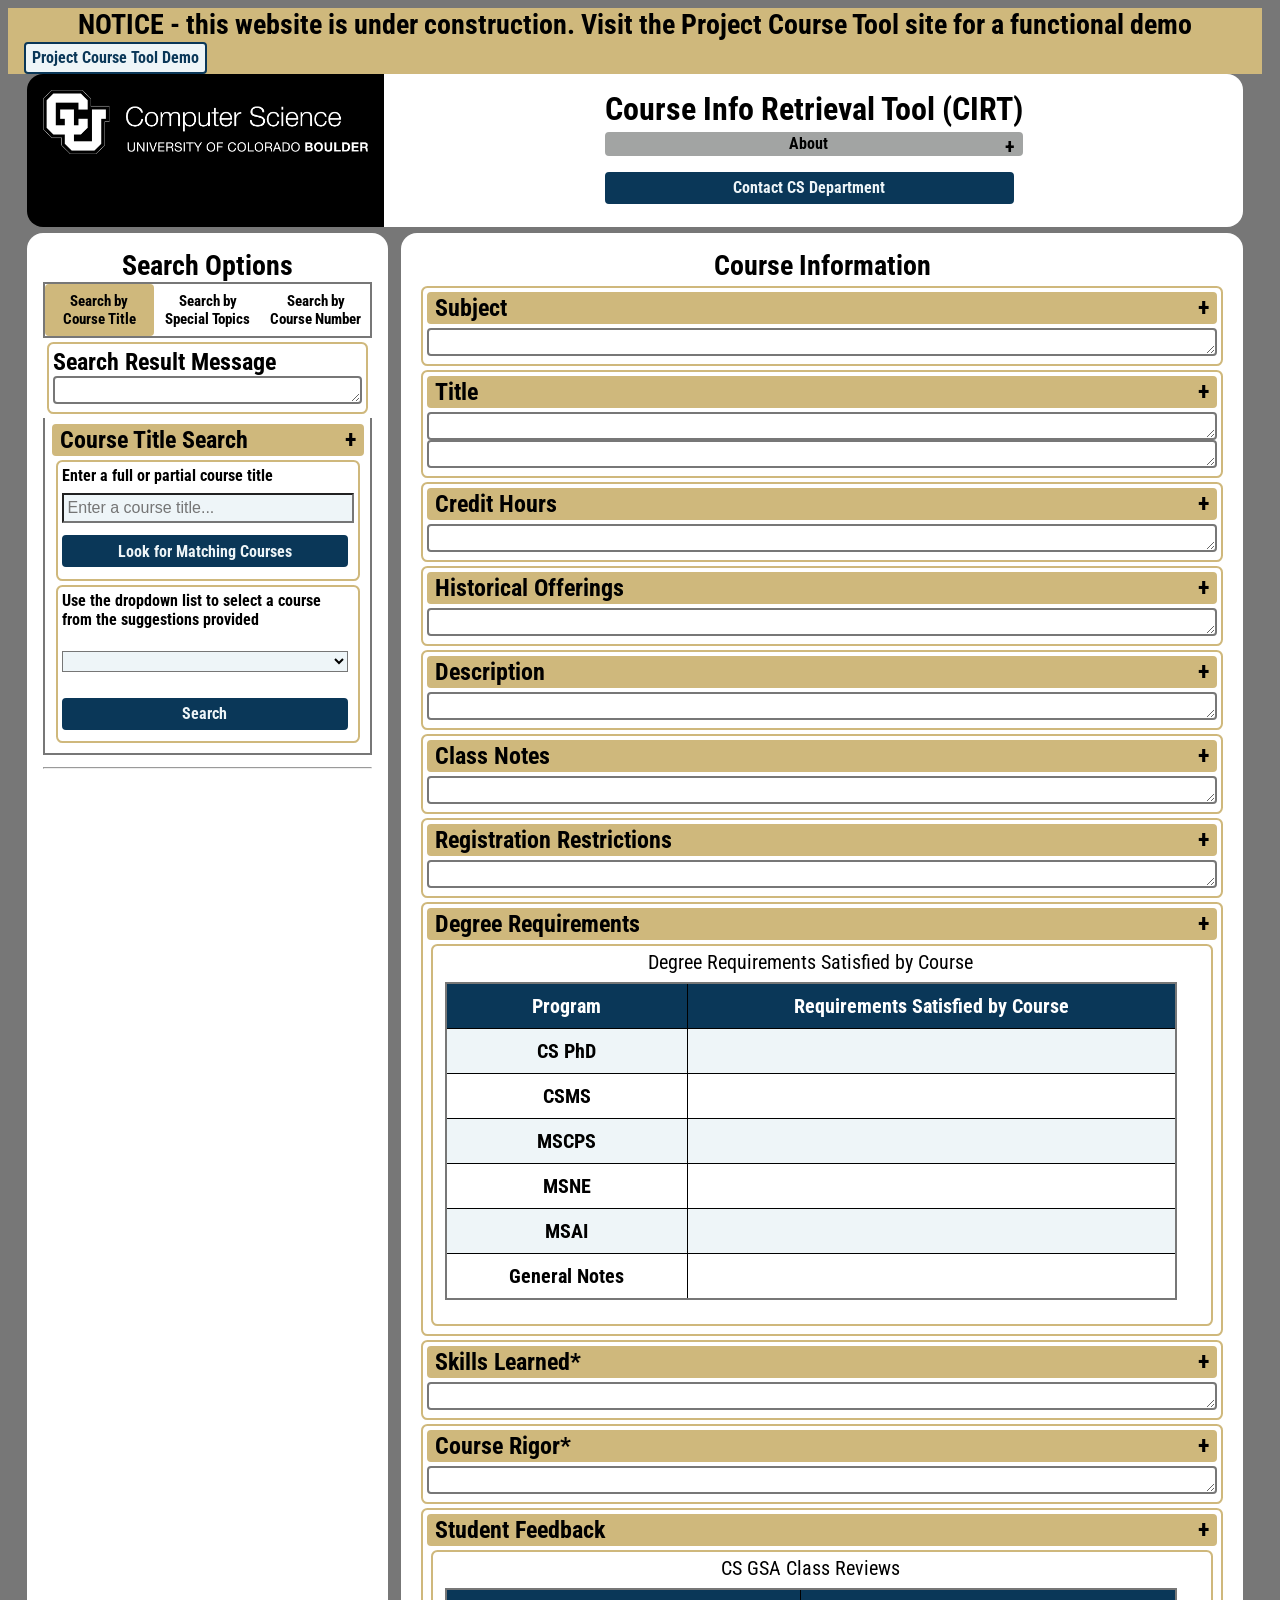
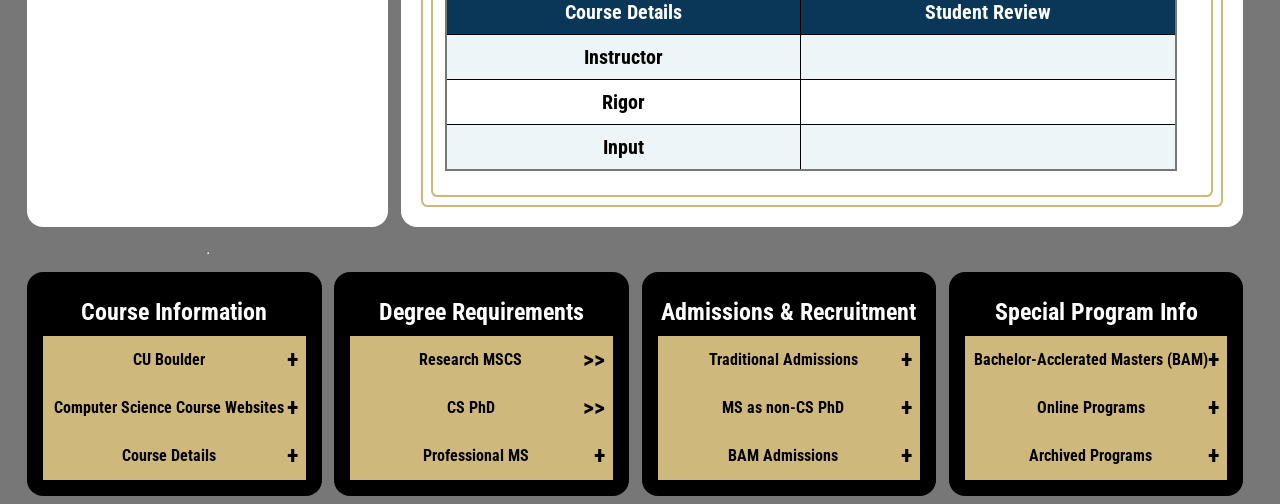
==== commit 4bee35a5: "update data, catalogs, index.html, and script.css" ====
--- a/index.html
+++ b/index.html
@@ -59,7 +59,7 @@
         <div class = "helpMessageRow" id="searchMessageOnClick"><p><h4>About Course Title Search</h4>Requires a full or partial course title. For example, to get course information about 'CSCI 5214 Big Data Architecture', type <b>Big</b>, <b>Big Data</b>, etc. Then select the appropriate option from the dropdown menu. For Special Topics courses, use the Special Topics tab.</p></div>
         <div class="stepRow">
           <div class="row">
-            <h4>Step 1- Enter a full or partial course title</h4>
+            <h4>Enter a full or partial course title</h4>
             <input id="titleInput" type="text" placeholder="Enter a course title..." />
           </div>
           <div class="row">
@@ -68,7 +68,7 @@
         </div>
         <div class="stepRow">
           <div class="row">
-            <h4>2-Choose a suggestion from the dropdown list</h4>
+            <h4>Use the dropdown list to select a course from the suggestions provided</h4>
           </div>
           <div class="selectRow">
             <select id='titleSuggestionSelected'></select>
@@ -174,7 +174,7 @@
         </div>
         <div class = "helpMessageRow" id="nameMessageOnClick"><h4>About Title</h4><p>Data from 2026-27 Graduate Catalog</p></div>
         <div class="row">
-          <div id="resultTitle"></div>
+          <div id="resultSubject"></div><div id="resultTitle"></div>
         </div>
       </div>
       <div class="stepRow">
--- a/script.css
+++ b/script.css
@@ -765,8 +765,8 @@
 }
 
 table {
-  margin-left:2.5%;
-  margin-right:2.5%;
+  margin-left:0.5rem;
+  margin-right:0.5rem;
   min-width:95%;
   max-width:95%;
   border-collapse: collapse;
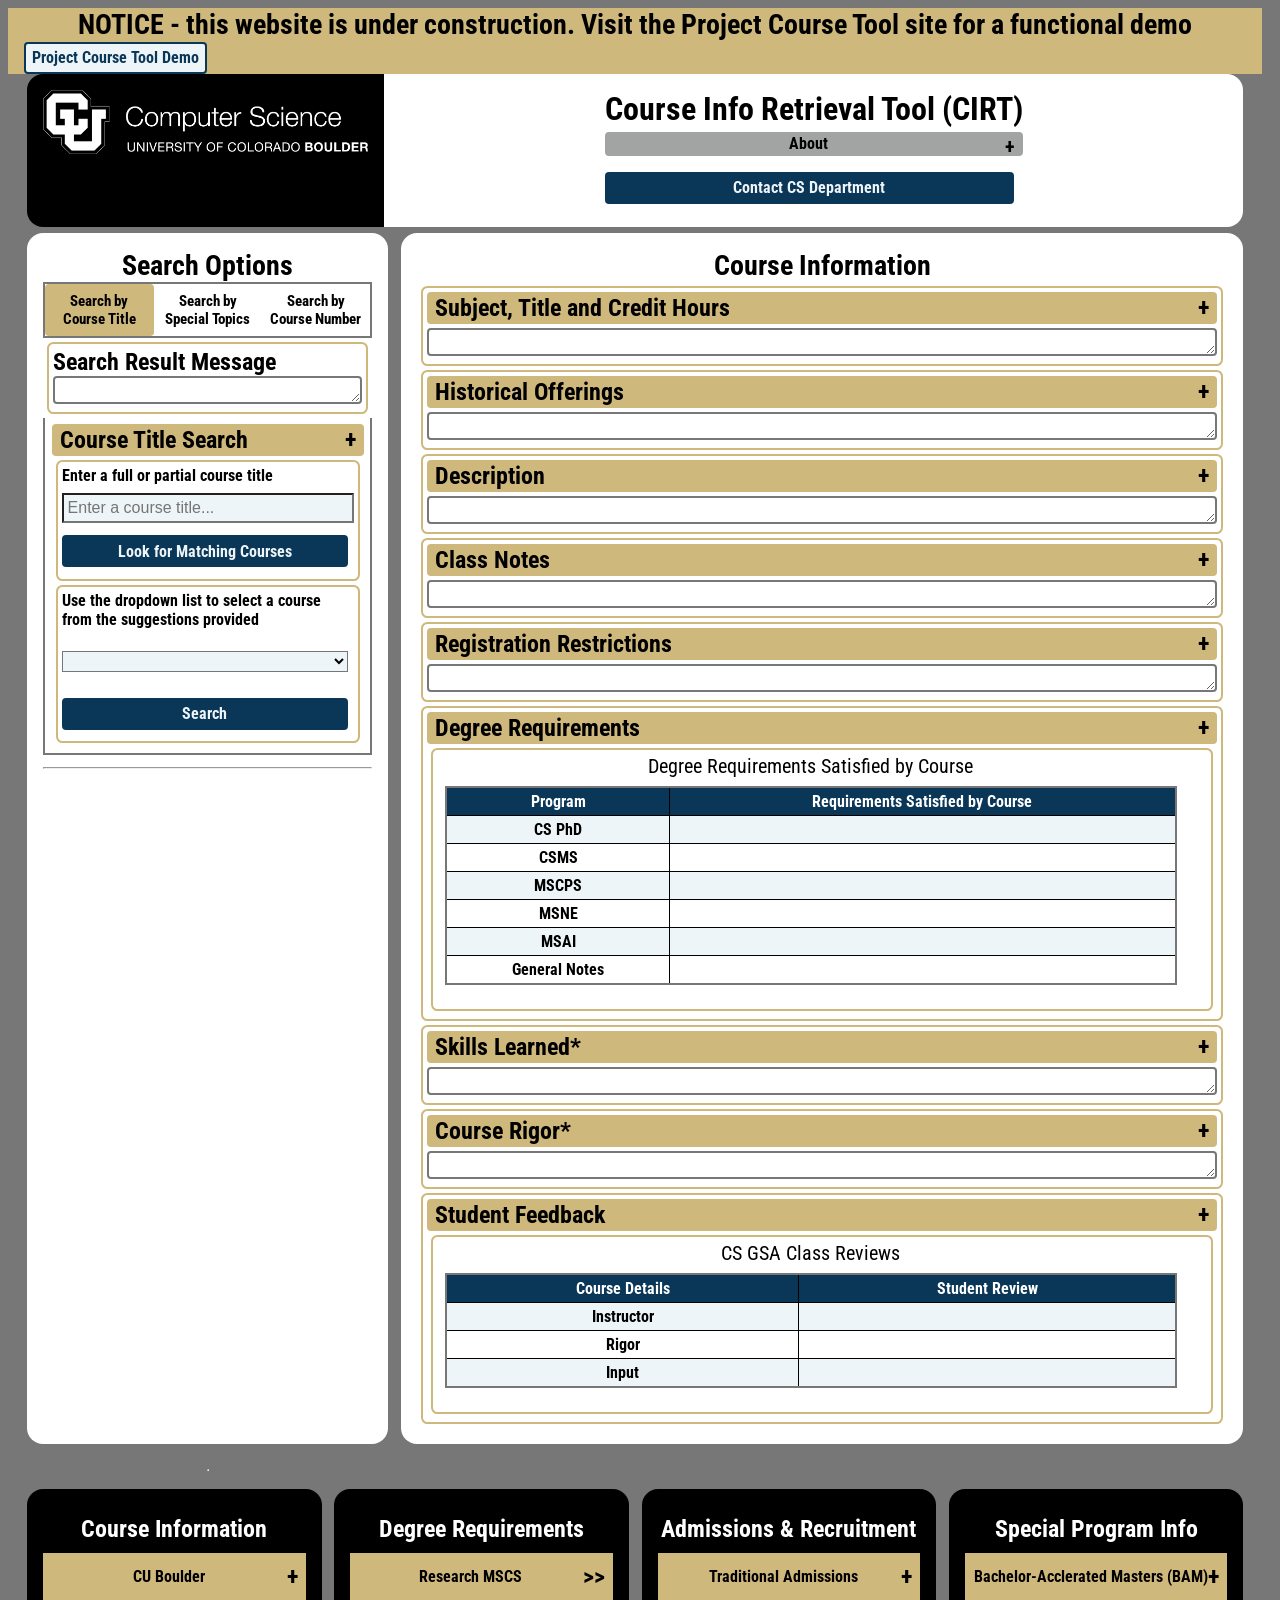
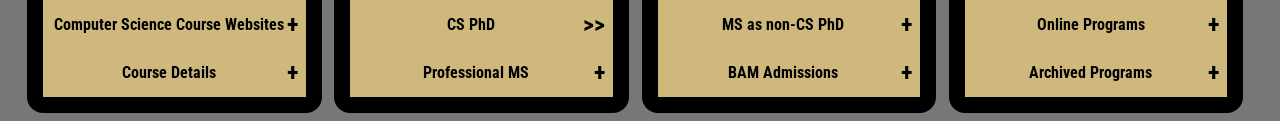
==== commit cea17d1a: "update script.css, script.js, index.html" ====
--- a/index.html
+++ b/index.html
@@ -123,11 +123,9 @@
             <select id='topicsCourseSelected' onchange="populateTopicTerms()">
               <option value="blank" selected></option>
               <option value="CSCI-7000">CSCI 7000 Current Topics in Computer Science</option>
+              <option value="ROBO-7000">ROBO 7000 Special Topics in Robotics</option>
               <option value="CYBR-5830">CYBR 5830 Special Topics</option>
-              <option value="ROBO-7000">ROBO 7000 Special Topics in Robotics</option>
               <option value="DTSC-5900">DTSC 5900 Special Topics</option>
-              <option value="ATLS-5519">ATLS 5519 Advanced Topics</option>
-              <option value="ATLS-5529">ATLS 5529 Advanced Critical Topics</option>
             </select>
           </div>
           <div class="row">
@@ -159,31 +157,11 @@
       <h2>Course Information</h2>
       <div class="stepRow">
         <div class="row">
-          <button class="h3buttonHelp" id="subjectHelpButton" onclick="javascript:ShowHideMessageRow(document.getElementById('subjectMessageOnClick'), this)">Subject</button>
-        </div>
-        <div class = "helpMessageRow" id="subjectMessageOnClick"><h4>About Subject</h4><p>Per Graduate Catalog AY26-27. If a course does not appear, it is not in the dataset, but can be requested by clicking the 'Contact CS Department' button at the bottom of the page</p>
-        </div>
-        <div class="row">
-          <div id="resultSubject"></div>
-        </div>
-      </div>
-
-      <div class="stepRow">
-        <div class="row">
-          <button class="h3buttonHelp" id="nameHelpButton" onclick="javascript:ShowHideMessageRow(document.getElementById('nameMessageOnClick'),this)">Title&nbsp;</button> 
-        </div>
-        <div class = "helpMessageRow" id="nameMessageOnClick"><h4>About Title</h4><p>Data from 2026-27 Graduate Catalog</p></div>
-        <div class="row">
-          <div id="resultSubject"></div><div id="resultTitle"></div>
-        </div>
-      </div>
-      <div class="stepRow">
-        <div class="row">
-          <button class="h3buttonHelp" id="hoursHelpButton" onclick="javascript:ShowHideMessageRow(document.getElementById('hoursMessageOnClick'),this)">Credit Hours&nbsp;</button> 
-        </div>
-        <div class = "helpMessageRow" id="hoursMessageOnClick"><h4>About Credit Hours</h4><p>Data from 2026-27 Graduate Catalog. If credit hours are variable, output will be listed as a range (for ex: 1-4)</p></div>
-        <div class="row">
-          <div id="resultHours"></div>
+          <button class="h3buttonHelp" id="subjectHelpButton" onclick="javascript:ShowHideMessageRow(document.getElementById('subjectMessageOnClick'), this)">Subject, Title and Credit Hours</button>
+        </div>
+        <div class = "helpMessageRow" id="subjectMessageOnClick"><h4>About Subject, Title and Credit</h4><p>Data from 2026-27 Graduate Catalog. If credit hours are variable, output will be listed as a range (for ex: 1-4). If a course does not appear, it is not in the dataset, but can be requested by using the 'Contact CS Department' button on this page.</p></div>
+        <div class="row">
+          <div id="resultSubjectTitleHours"></div>
         </div>
       </div>
       
--- a/script.css
+++ b/script.css
@@ -1,6 +1,10 @@
-/*color pallette quickreference*/
-/*dark grey: #777777, black: #000000, white: #ffffff, gold: #CFB87C*/
-/*coral: ff6060, green: 00a491*/
+/*color pallette QuickReference
+dark grey: #777777
+black: #000000 
+white: #ffffff
+gold: #CFB87C
+coral: ff6060
+green: 00a491*/
 
 body {
   font-family: "Roboto", sans-serif;
@@ -289,7 +293,7 @@
 }
 
 /*Format the result boxes for certain result content*/
-#resultDescription, #resultNotes, #resultReqs, #resultRestrictions, #resultSkills, #resultSubject, #resultTitle, #resultHours, #resultOfferings, #resultRigor, #searchResultMessage
+#resultSubjectTitleHours, #resultDescription, #resultNotes, #resultReqs, #resultRestrictions, #resultSkills,  #resultOfferings, #resultRigor, #searchResultMessage
 {
   padding: 0.25rem;
   background: #ffff;
@@ -305,6 +309,7 @@
   font-size: 1rem;
   border-radius:0.25rem;
 }
+
 /*Formatting for buttons*/
 button {
   margin-left: 1rem;
@@ -771,13 +776,13 @@
   max-width:95%;
   border-collapse: collapse;
   border: 2px solid #777777;
-  font-size: 1.25rem;
+  font-size: 1rem;
   margin-bottom:1rem;
 }
 
 td,th {
   border: 1px solid #000000;
-  padding: 10px 20px;
+  padding: 0.25rem;
 }
 th{
   font-family:'Roboto Condensed', sans-serif;
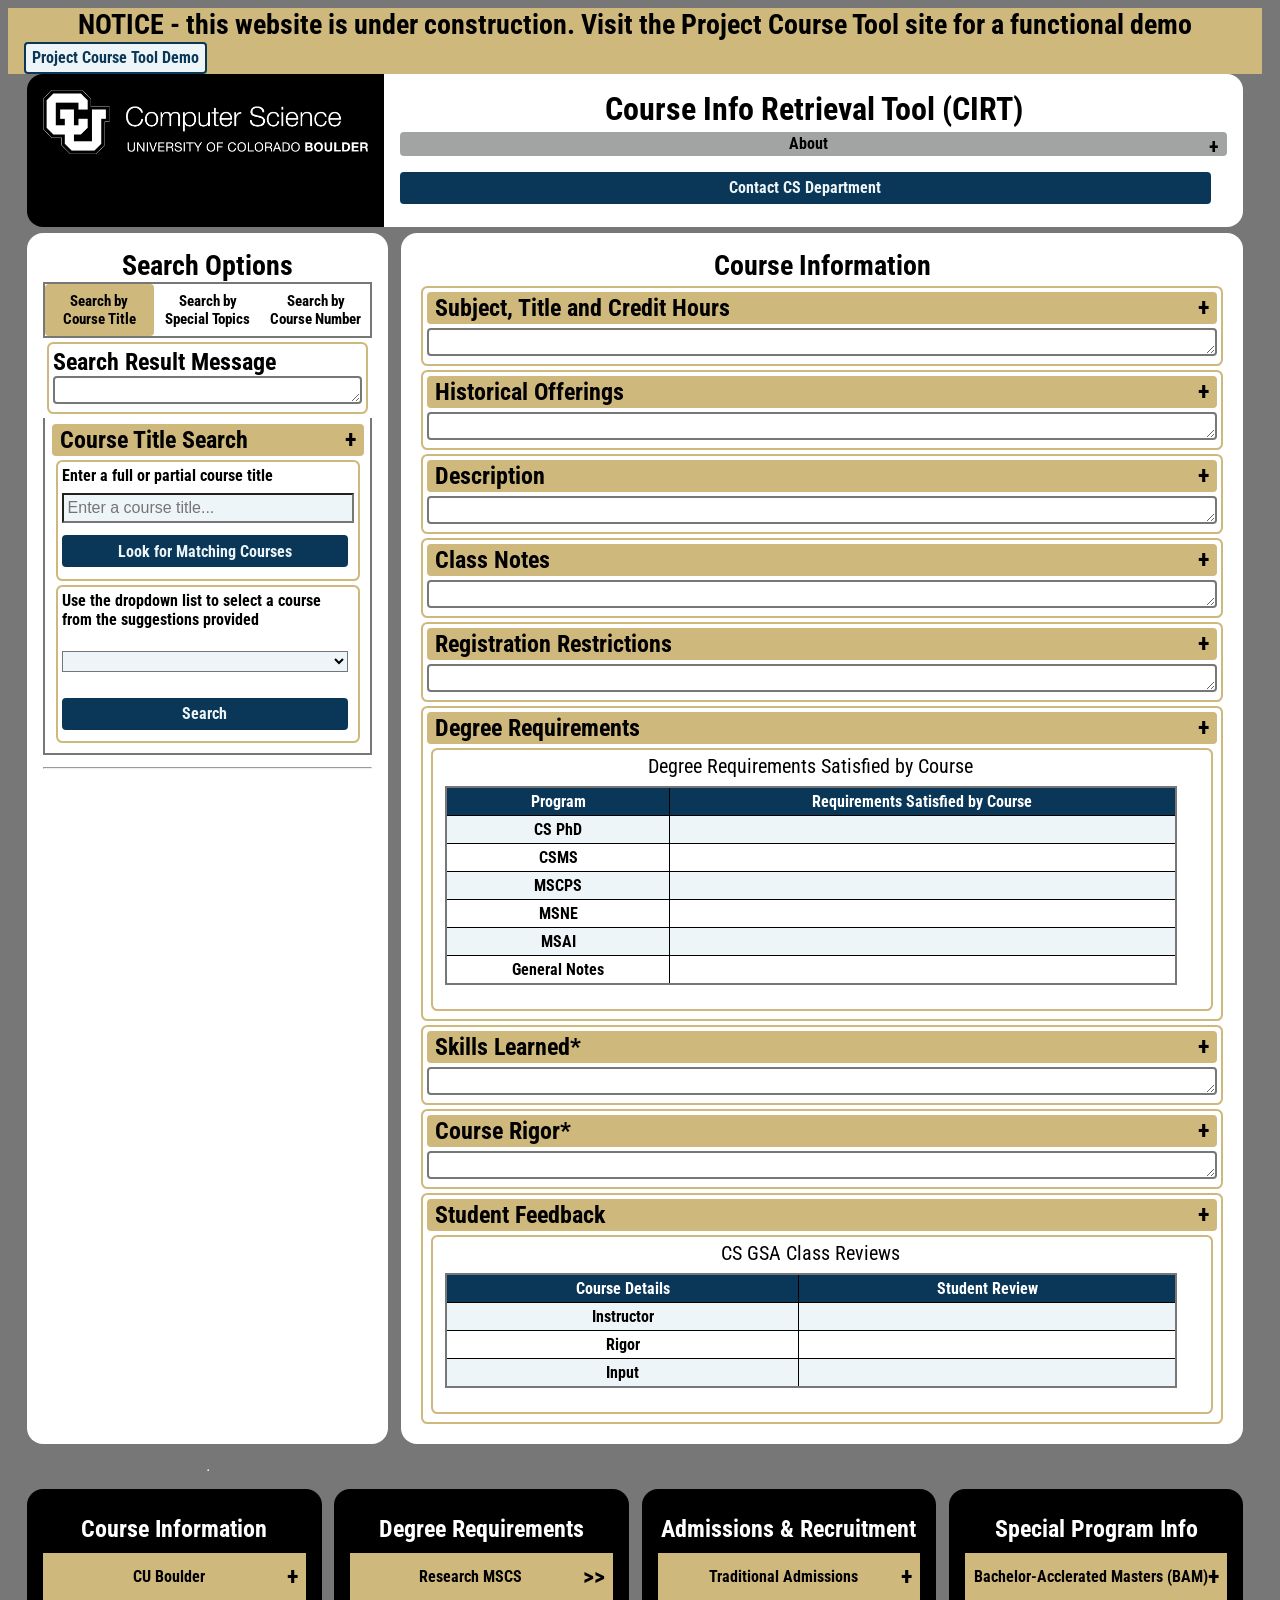
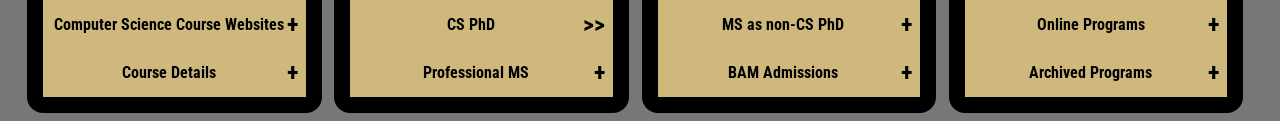
==== commit a93f4ed5: "correct typo with rigor results, update cirt_data.xlsx, courseCatalog.js, topicsCourseCatalog.js, sc" ====
--- a/index.html
+++ b/index.html
@@ -28,7 +28,7 @@
       <div class="row">
         <button class="buttonHelp" id="titleHelpButton" onclick="javascript:ShowHideMessageRow(document.getElementById('titleMessageOnClick'),this)">About</button>
       </div>
-      <div class="helpMessageRow" id="titleMessageOnClick"><h4>About CIRT</h4><p>An internal advisor-facing tool to retrieve course information for graduate courses. Data is pre-collected, so information is not 'live'. To use the tool, select your preferred search method below from tabs below. Last updated 10.12.2026. Submit questions, corrections, or requests for additional data by clicking the 'Contact CS Department' button. Developed by Daniel Adams, Department of Computer Science</p>
+      <div class="helpMessageRow" id="titleMessageOnClick"><h4>About CIRT</h4><p>An internal advisor-facing tool to retrieve course information for graduate courses. Data is pre-collected, so information is not 'live'. Last updated 10.18.2026. Submit questions, corrections, or requests for additional data by clicking the 'Contact CS Department' button. Developed by Daniel Adams, Department of Computer Science</p>
       </div>
       <div class="row">
         <button class="searchButton" onclick="javascript:goLink('mailto:Daniel.Adams-3@colorado.edu')">Contact CS Department</button>
--- a/script.css
+++ b/script.css
@@ -28,7 +28,7 @@
   display:grid;
   grid-template-columns:3fr 7fr;
   grid-template-rows:1fr;
-  border-radius:1rem;
+
   padding-left: 1rem;
   padding-right:1rem;
   
@@ -37,6 +37,8 @@
   margin-right:0.25vw;
   margin-top:0vw;
   margin-bottom:0vw;
+
+  border-radius:1rem;
 }
 
 .grid-item{
@@ -52,7 +54,6 @@
   height:max-content;
   grid-template-columns:1fr 5fr;
   grid-template-rows:1fr;
-  border-radius:1rem;
   padding-left: 1rem;
   padding-right:1rem;
   
@@ -61,20 +62,24 @@
   margin-right:0.25vw;
   margin-top:0vw;
   margin-bottom:0vw;
+
+  border-radius:1rem;
 }
 
 .grid-item-header{
   text-align:center;
   background:white;
+  
+  justify-content:center;
+  overflow:hidden;
+  align-items:center;
+  
+  padding:1rem;
+  
   border-top-left-radius:0rem;
   border-bottom-left-radius:0rem;
   border-top-right-radius:1rem;
   border-bottom-right-radius:1rem;
-  padding:1rem;
-  overflow:hidden;
-  align-items:center;
-  display:flex;
-  justify-content:center;
 }
 
 .grid-item-image{
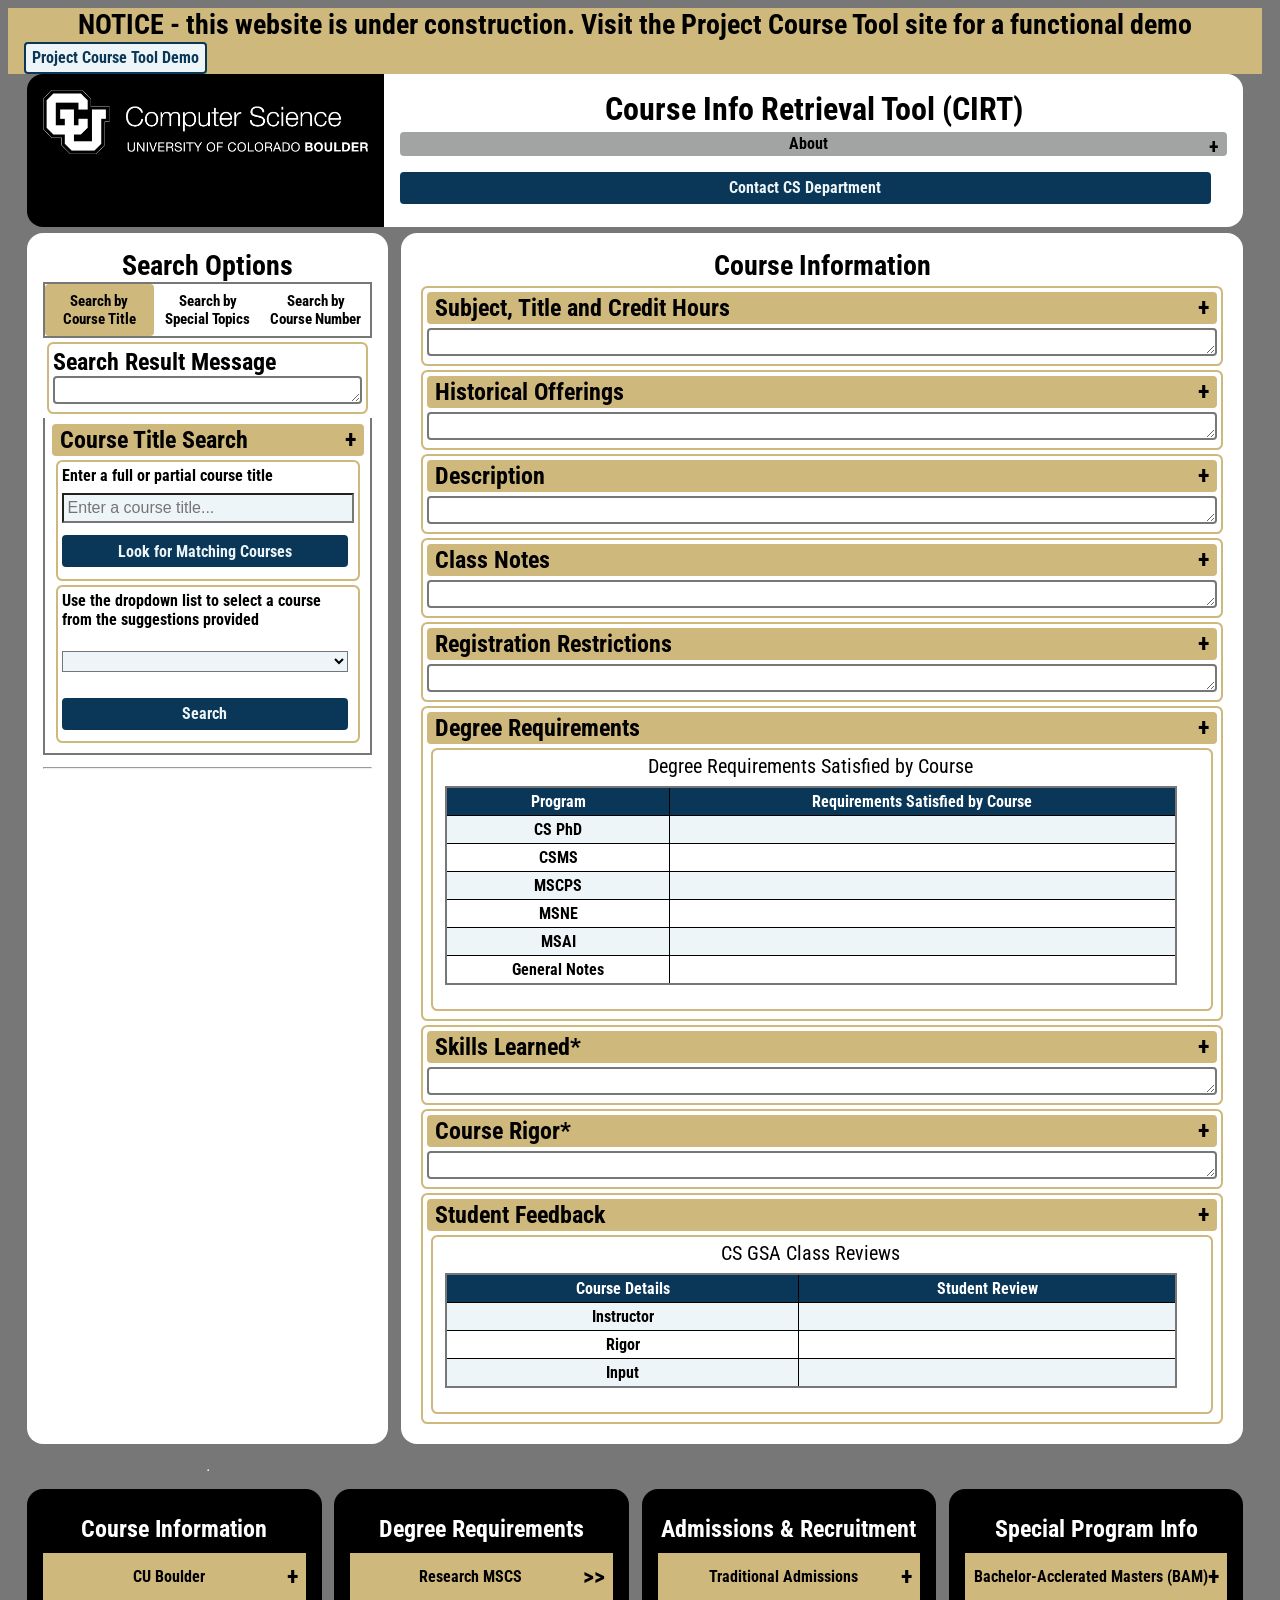
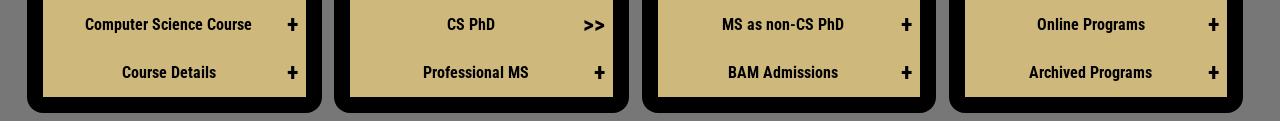
==== commit fb69eb24: "update index.html" ====
--- a/index.html
+++ b/index.html
@@ -309,7 +309,7 @@
         <button class="sidebarRow" onclick="javascript:goLink('https://catalog.colorado.edu/courses-a-z/')">Graduate Catalog AY26-27</button>
         <button class="sidebarRow" onclick="javascript:goLink('https://classes.colorado.edu/')">Class Search (classes.colorado.edu)</button>
       </div>
-      <button class="accordion">Computer Science Course Websites</button>
+      <button class="accordion">Computer Science Course</button>
       <div class="panel">
         <button class="sidebarRow" onclick="javascript:goLink('https://www.colorado.edu/cs/academics/graduate-programs/breadth-courses')">Breadth List</button>
         <button class="sidebarRow" onclick="javascript:goLink('https://www.colorado.edu/cs/graduate-students/computer-science-professional-internship-class-csci-6930')">Professional Internship</button>
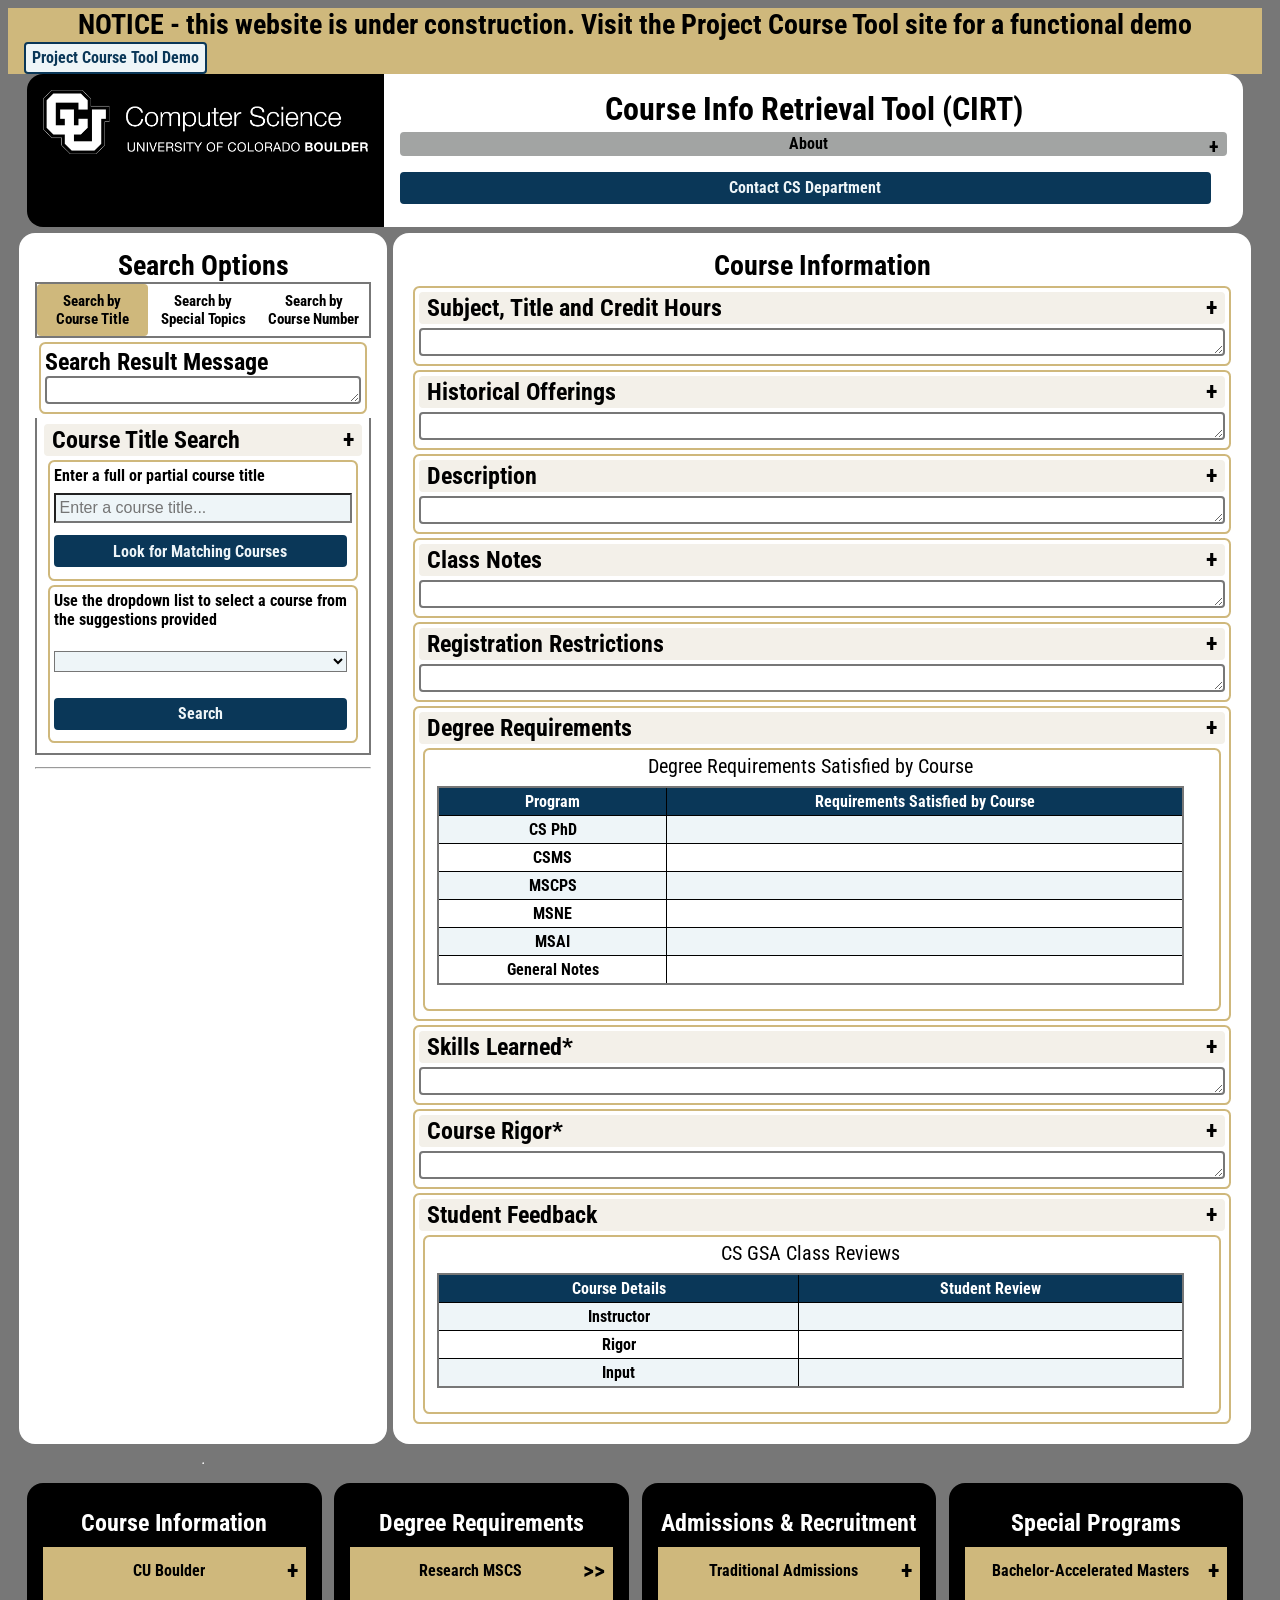
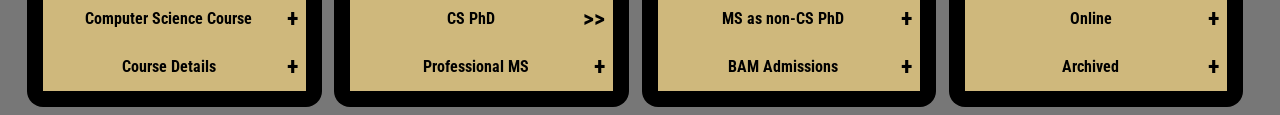
==== commit e1614cfb: "update" ====
--- a/index.html
+++ b/index.html
@@ -341,8 +341,8 @@
       <button class="accordion">Traditional Admissions</button>
       <div class="panel">
         <button class="sidebarRow" onclick="javascript:goLink('https://www.colorado.edu/cs/admissions/graduate-admissions/discover-graduate-programs')">2027 Recruitment</button>
-        <button class="sidebarRow" onclick="javascript:goLink('https://www.colorado.edu/cs/admissions/graduate-admissions')">CS Graduate Amissions Homepage</button>
-        <button class="sidebarRow" onclick="javascript:goLink('https://www.colorado.edu/cs/admissions/graduate-admissions/admissions-requirements')">CS Graduate Admissions Requirements</button>
+        <button class="sidebarRow" onclick="javascript:goLink('https://www.colorado.edu/cs/admissions/graduate-admissions')">CS Graduate Admissions</button>
+        <button class="sidebarRow" onclick="javascript:goLink('https://www.colorado.edu/cs/admissions/graduate-admissions/admissions-requirements')">Admissions Requirements</button>
         <button class="sidebarRow" onclick="javascript:goLink('https://www.colorado.edu/cs/admissions/graduate-admissions/how-apply/how-apply-masters-program')">How to Apply for MS</button>
       </div>
       <button class="accordion">MS as non-CS PhD</button>
@@ -356,20 +356,20 @@
       </div>
     </div>
     <div class="grid-item-resources">
-      <div class="sidebarSubHeaderRow">Special Program Info</div>
-      <button class="accordion">Bachelor-Acclerated Masters (BAM)</button>
+      <div class="sidebarSubHeaderRow">Special Programs</div>
+      <button class="accordion">Bachelor-Accelerated Masters</button>
       <div class="panel">
         <button class="sidebarRow" onclick="javascript:goLink('https://www.colorado.edu/cs/academics/undergraduate-programs/accelerated-masters-programs/computer-science-accelerated-masters-0#degree-requirements')">MS Computer Science BAM</button>
         <button class="sidebarRow" onclick="javascript:goLink('https://www.colorado.edu/cs/academics/undergraduate-programs/accelerated-masters-programs/network-engineering-accelerated-0')">MS Network Engineering BAM</button>
       </div>
-      <button class="accordion">Online Programs</button>
+      <button class="accordion">Online</button>
       <div class="panel">
         <button class="sidebarRow" onclick="javascript:goLink('https://www.colorado.edu/cs/academics/online-programs/mscs-coursera/curriculum')">MSCS Coursera (CSE3)</button>
         <button class="sidebarRow" onclick="javascript:goLink('https://www.colorado.edu/cs/academics/online-programs/ms-artificial-intelligence-coursera/ms-ai-online-curriculum-and-degree')">MSAI Coursera (AIN3)</button>
         <button class="sidebarRow" onclick="javascript:goLink('https://www.colorado.edu/program/data-science/coursera/curriculum')">MSDS Coursera (DTS3)</button>
         <button class="sidebarRow" onclick="javascript:goLink('https://online.colorado.edu/applied-computer-science-bs/academics')">Post-Bacc (BS Applied CS)</button>
       </div>
-       <button class="accordion">Archived Programs</button>
+       <button class="accordion">Archived</button>
       <div class="panel">
         <button class="sidebarRow" onclick="javascript:goLink('https://www.colorado.edu/cs/academics/graduate-programs/certificates')">Residential Graduate Certificates</button>
         <button class="sidebarRow" onclick="javascript:goLink('https://www.colorado.edu/cs/academics/graduate-programs/master-science-technology-cybersecurity-policy/master-science-technology')">MS Technology, Cybersecurity, Policy (TCEN)</button>
--- a/script.css
+++ b/script.css
@@ -29,10 +29,10 @@
   grid-template-columns:3fr 7fr;
   grid-template-rows:1fr;
 
-  padding-left: 1rem;
-  padding-right:1rem;
+  padding-left: 0.5rem;
+  padding-right:0.5rem;
   
-  gap:1vw;
+  gap:0.5vw;
   margin-left:0.25vw;
   margin-right:0.25vw;
   margin-top:0vw;
@@ -361,9 +361,9 @@
   padding-top:0rem;
   padding-bottom:0rem;
   text-align:left;
-  background-color:#CFB87C;
+  background-color:#F3F0E9;
   color:#000000;
-  border-color:#CFB87C;
+  border-color:#F3F0E9;
 }
 
 .buttonHelp.opened:after, .h3buttonHelp.opened:after {
@@ -397,14 +397,14 @@
 }
 
 .h3buttonHelp:hover{
-  background-color:#8D7334;
+  background-color:#CFB87C;
   color:#ffffff;
-  border-color:#8D7334;
+  border-color:#CFB87C;
 }
 
 .h3buttonHelp.opened:hover {
   background-color:#ff6060;
-  color:#000000;
+  color:#ffffff;
   border-color:#ff6060;
 }
 /*Formatting when user hovers over  buttons with mouse*/
